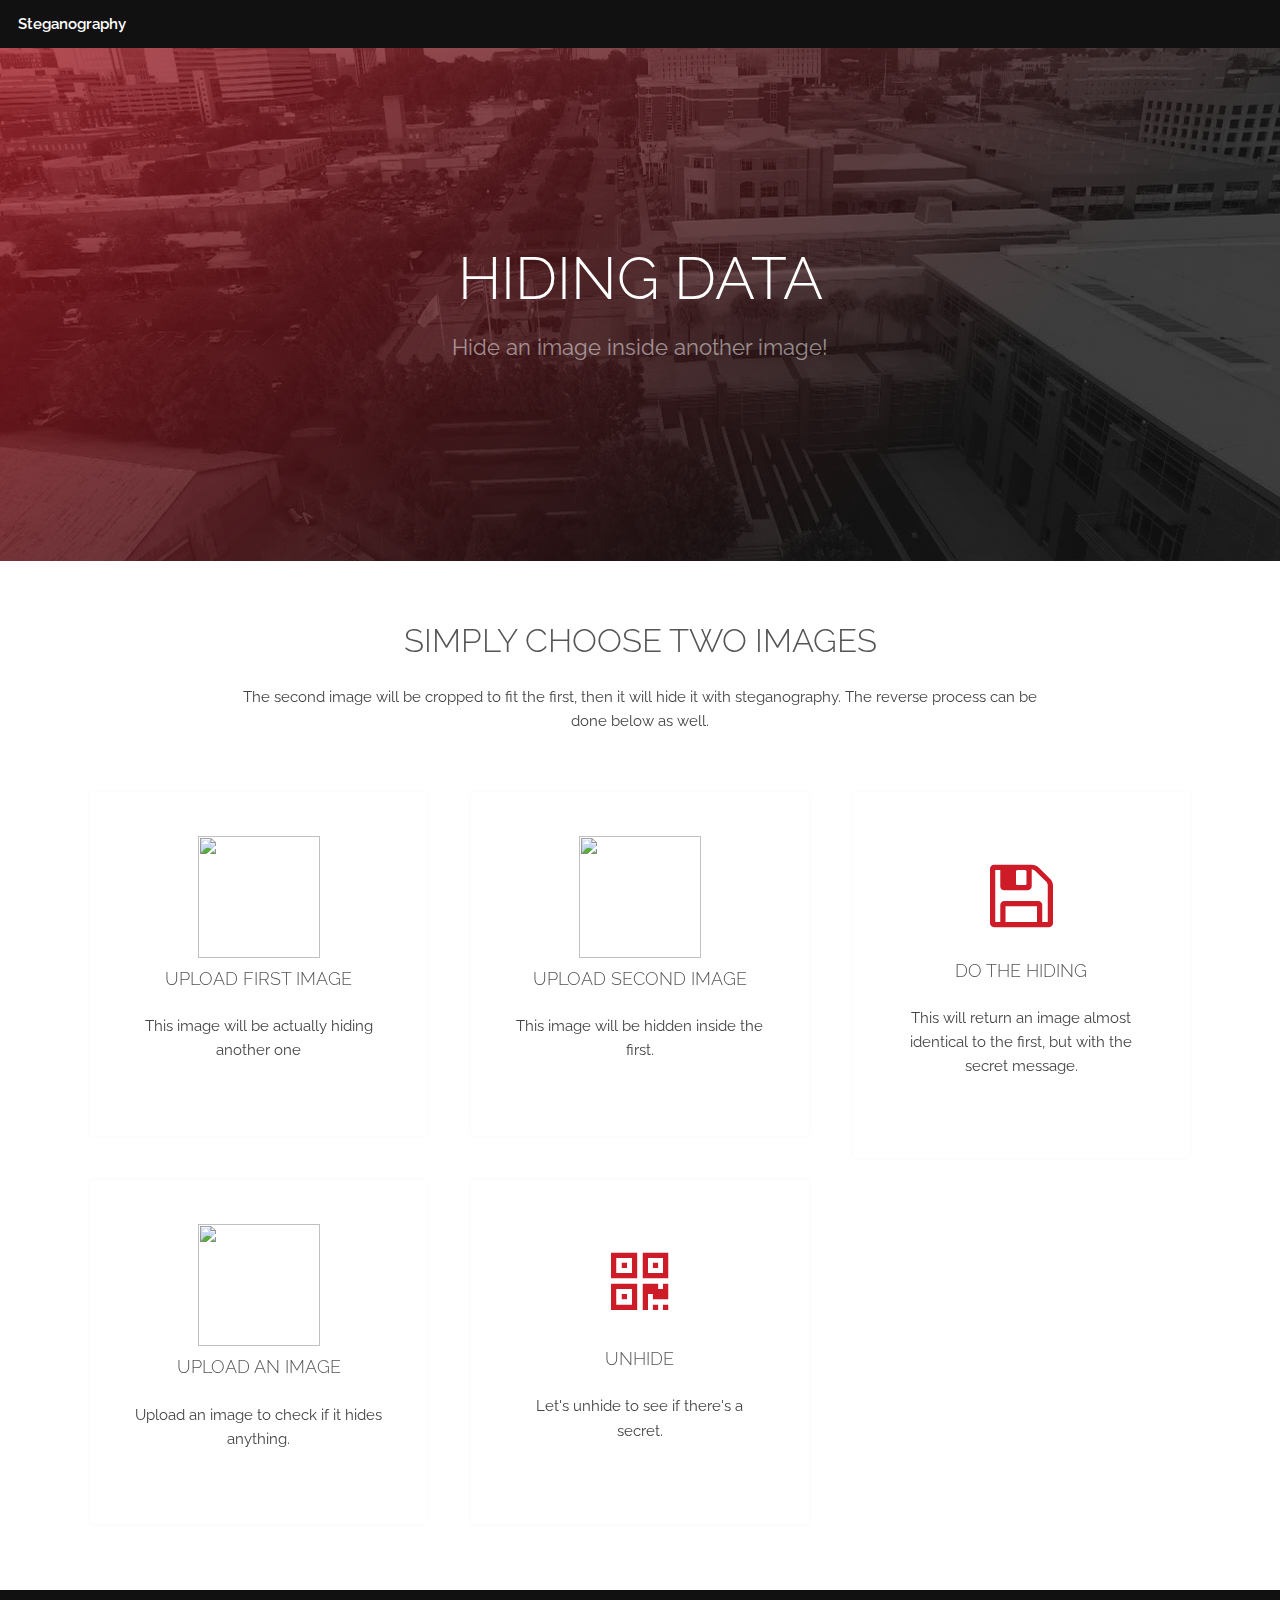
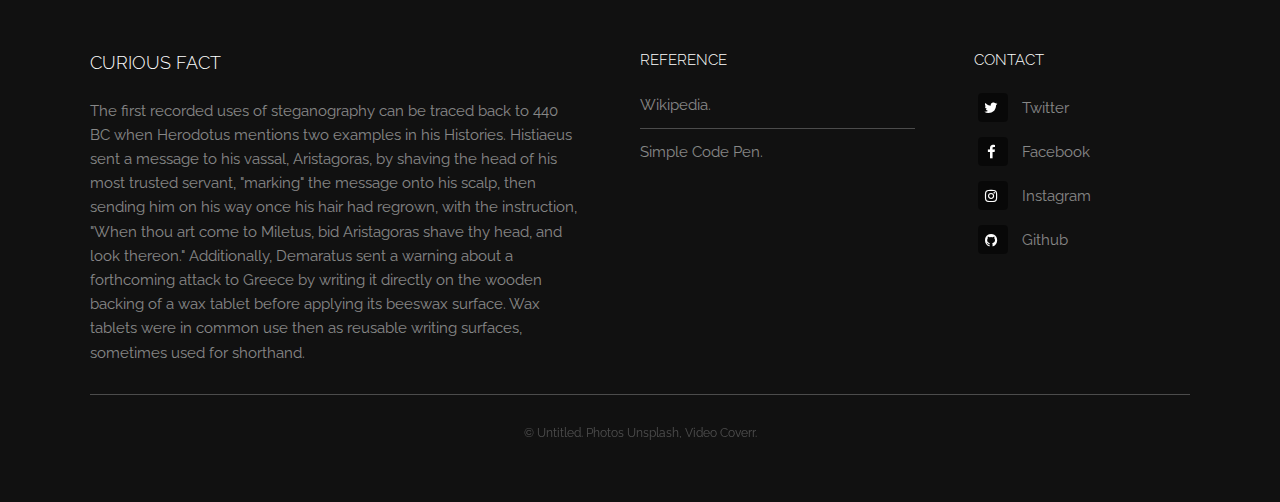
==== site_files/index.html @ bf52ce39 "refactored" ====
<!DOCTYPE HTML>
<!--
	Industrious by TEMPLATED
	templated.co @templatedco
	Released for free under the Creative Commons Attribution 3.0 license (templated.co/license)
-->
<html>
	<head>
		<!-- Global site tag (gtag.js) - Google Analytics -->
		<script async src="https://www.googletagmanager.com/gtag/js?id=UA-125832398-2"></script>
		<script>
 			 window.dataLayer = window.dataLayer || [];
 		     function gtag(){dataLayer.push(arguments);}
  			 gtag('js', new Date());

  			 gtag('config', 'UA-125832398-2');
		</script>
		<script src="http://www.dukelearntoprogram.com/course1/common/js/image/SimpleImage.js">
		</script>
		<title>Steganography</title>
		<meta charset="utf-8" />
		<meta name="viewport" content="width=device-width, initial-scale=1, user-scalable=no" />
		<meta name="description" content="" />
		<meta name="keywords" content="" />
		<link rel="stylesheet" href="assets/css/main.css" />
	</head>
	<body class="is-preload">

		<!-- Header -->
			<header id="header">
				<a class="logo" href="index.html">Steganography</a>
				<nav>
				</nav>
			</header>

		<!-- Nav -->
			<nav id="menu">
				<ul class="links">
					<li><a href="index.html">Home</a></li>
					<li><a href="elements.html">Elements</a></li>
					<li><a href="generic.html">Generic</a></li>
				</ul>
			</nav>

		<!-- Banner -->
			<section id="banner">
				<div class="inner">
					<h1>Hiding Data</h1>
					<p>Hide an image inside another image!</p>
				</div>
				<video autoplay loop muted playsinline src="images/banner.mp4"></video>
			</section>

		<!-- Highlights -->
			<section class="wrapper">
				<div class="inner">
					<header class="special">
						<h2>Simply choose two images</h2>
						<p> The second image will be cropped to fit the first, then it will hide it with steganography.  The reverse process can be done below as well.</p>
					</header>
					<div class="highlights">
						<section>
							<div class="content">
								<header>
									<input type="file" id="file1"  name="image1" accept="image/*" capture style="display:none"/>
									<img src="images/up1.jpg" id="upfile1" height="122" width="122" style="cursor:pointer" />

									<h3>Upload first image</h3>

								</header>
								<p> This image will be actually hiding another one</p>
							</div>
						</section>
						<section>
							<div class="content">
								<header>
									<input type="file" id="file2"  name="image2" accept="image/*" capture style="display:none"/>
									<img src="images/up2.jpg" id="upfile2" height="122" width="122" style="cursor:pointer" />

									<h3>Upload second image</h3>
								</header>
								<p>This image will be hidden inside the first.</p>
							</div>
						</section>
						<section>
							<div class="content">
								<header>
									<a href="#" class="icon fa-floppy-o"><span class="label">Icon</span></a>
									<h3>Do the hiding</h3>
								</header>
								<p>This will return an image almost identical to the first, but with the secret message.</p>
							</div>
						</section>
						<section>
							<div class="content">
								<header>
									<input type="file" id="file3"  name="image3" accept="image/*" capture style="display:none"/>
									<img src="images/up3.jpg" id="upfile3" height="122" width="122" style="cursor:pointer" />

									<h3>Upload an image</h3>
								</header>
								<p>Upload an image to check if it hides anything.</p>
							</div>
						</section>
						<section>
							<div class="content">
								<header>
									<a href="#" class="icon fa-qrcode"><span class="label">Icon</span></a>
									<h3>Unhide</h3>
								</header>
								<p> Let's unhide to see if there's a secret.</p>
							</div>
						</section>
					</div>
				</div>
			</section>

		<!-- Footer -->
			<footer id="footer">
				<div class="inner">
					<div class="content">
						<section>
							<h3>Curious fact</h3>
							<p>The first recorded uses of steganography can be traced back to 440 BC when Herodotus mentions two examples in his Histories. Histiaeus sent a message to his vassal, Aristagoras, by shaving the head of his most trusted servant, "marking" the message onto his scalp, then sending him on his way once his hair had regrown, with the instruction, "When thou art come to Miletus, bid Aristagoras shave thy head, and look thereon." Additionally, Demaratus sent a warning about a forthcoming attack to Greece by writing it directly on the wooden backing of a wax tablet before applying its beeswax surface. Wax tablets were in common use then as reusable writing surfaces, sometimes used for shorthand.</p>
						</section>
						<section>
							<h4>Reference</h4>
							<ul class="alt">
								<li><a href="https://en.wikipedia.org/wiki/Steganography">Wikipedia.</a></li>
								<li><a href="https://codepen.io/caleboleary/pen/NNYoLW">Simple Code Pen.</a></li>
							</ul>
						</section>
						<section>
							<h4>Contact</h4>
							<ul class="plain">
								<li><a href="https://en.wikipedia.org/wiki/Steganography"><i class="icon fa-twitter">&nbsp;</i>Twitter</a></li>
								<li><a href="#"><i class="icon fa-facebook">&nbsp;</i>Facebook</a></li>
								<li><a href="#"><i class="icon fa-instagram">&nbsp;</i>Instagram</a></li>
								<li><a href="https://github.com/ATL64/Hide-data-with-steganography"><i class="icon fa-github">&nbsp;</i>Github</a></li>
							</ul>
						</section>
					</div>
					<div class="copyright">
						&copy; Untitled. Photos <a href="https://unsplash.co">Unsplash</a>, Video <a href="https://coverr.co">Coverr</a>.
					</div>
				</div>
			</footer>

		<!-- Scripts -->
			<script src="assets/js/jquery.min.js"></script>
			<script src="assets/js/browser.min.js"></script>
			<script src="assets/js/breakpoints.min.js"></script>
			<script src="assets/js/util.js"></script>
			<script src="assets/js/main.js"></script>

	</body>
</html>
---- site_files/assets/css/main.css ----
@import url(font-awesome.min.css);
@import url("https://fonts.googleapis.com/css?family=Raleway:200,300,400,500,600");
/*
	Industrious by TEMPLATED
	templated.co @templatedco
	Released for free under the Creative Commons Attribution 3.0 license (templated.co/license)
*/
/* Basic */
@-ms-viewport {
  width: device-width; }
body {
  -ms-overflow-style: scrollbar; }

@media screen and (max-width: 480px) {
  html, body {
    min-width: 320px; } }
html {
  box-sizing: border-box; }

*, *:before, *:after {
  box-sizing: inherit; }

body {
  background: #ffffff; }
  body.is-preload *, body.is-preload *:before, body.is-preload *:after {
    -moz-animation: none !important;
    -webkit-animation: none !important;
    -ms-animation: none !important;
    animation: none !important;
    -moz-transition: none !important;
    -webkit-transition: none !important;
    -ms-transition: none !important;
    transition: none !important; }

html, body, div, span, applet, object,
iframe, h1, h2, h3, h4, h5, h6, p, blockquote,
pre, a, abbr, acronym, address, big, cite,
code, del, dfn, em, img, ins, kbd, q, s, samp,
small, strike, strong, sub, sup, tt, var, b,
u, i, center, dl, dt, dd, ol, ul, li, fieldset,
form, label, legend, table, caption, tbody,
tfoot, thead, tr, th, td, article, aside,
canvas, details, embed, figure, figcaption,
footer, header, hgroup, menu, nav, output, ruby,
section, summary, time, mark, audio, video {
  margin: 0;
  padding: 0;
  border: 0;
  font-size: 100%;
  font: inherit;
  vertical-align: baseline; }

article, aside, details, figcaption, figure,
footer, header, hgroup, menu, nav, section {
  display: block; }

body {
  line-height: 1; }

ol, ul {
  list-style: none; }

blockquote, q {
  quotes: none; }
  blockquote:before, blockquote:after, q:before, q:after {
    content: '';
    content: none; }

table {
  border-collapse: collapse;
  border-spacing: 0; }

body {
  -webkit-text-size-adjust: none; }

mark {
  background-color: transparent;
  color: inherit; }

input::-moz-focus-inner {
  border: 0;
  padding: 0; }

input, select, textarea {
  -moz-appearance: none;
  -webkit-appearance: none;
  -ms-appearance: none;
  appearance: none; }

/* Typography */
html {
  font-size: 13pt; }
  @media screen and (max-width: 1680px) {
    html {
      font-size: 11pt; } }
  @media screen and (max-width: 980px) {
    html {
      font-size: 12pt; } }
  @media screen and (max-width: 480px) {
    html {
      font-size: 11pt; } }

body {
  background-color: #ffffff;
  color: #444444; }

body, input, select, textarea {
  font-family: "Raleway", Arial, Helvetica, sans-serif;
  font-weight: 400;
  font-size: 1rem;
  line-height: 1.65; }

a {
  -moz-transition: color 0.2s ease-in-out;
  -webkit-transition: color 0.2s ease-in-out;
  -ms-transition: color 0.2s ease-in-out;
  transition: color 0.2s ease-in-out;
  text-decoration: underline; }
  a:hover {
    text-decoration: none; }

strong, b {
  font-weight: 600; }

em, i {
  font-style: italic; }

p {
  margin: 0 0 2rem 0; }

header.special {
  text-align: center;
  margin-bottom: 4rem; }
  header.special p {
    max-width: 75%;
    margin-left: auto;
    margin-right: auto; }

h1, h2, h3, h4, h5, h6 {
  font-weight: 300;
  line-height: 1.5;
  text-transform: uppercase;
  margin: 0 0 1.5rem 0; }
  h1 a, h2 a, h3 a, h4 a, h5 a, h6 a {
    color: inherit;
    text-decoration: none; }

h1 {
  font-size: 3rem;
  line-height: 1.2; }

h2 {
  font-size: 2.25rem;
  line-height: 1.3; }

h3 {
  font-size: 1.25rem; }

h4 {
  font-size: 1rem; }

h5 {
  font-size: 0.9rem; }

h6 {
  font-size: 0.7rem; }

@media screen and (max-width: 736px) {
  h1 {
    font-size: 2.75rem;
    line-height: 1.3; }

  h2 {
    font-size: 1.75rem;
    line-height: 1.5; }

  h3 {
    font-size: 1.25rem; } }
sub {
  font-size: 0.8rem;
  position: relative;
  top: 0.5rem; }

sup {
  font-size: 0.8rem;
  position: relative;
  top: -0.5rem; }

blockquote {
  border-left: solid 0.5rem;
  font-style: italic;
  margin: 0 0 2rem 0;
  padding: 1rem 0 1rem 2rem; }

code {
  border-radius: 4px;
  border: solid 1px;
  font-family: "Courier New", monospace;
  font-size: 0.9rem;
  margin: 0 0.25rem;
  padding: 0.25rem 0.65rem; }

pre {
  -webkit-overflow-scrolling: touch;
  font-family: "Courier New", monospace;
  font-size: 0.9rem;
  margin: 0 0 2rem 0; }
  pre code {
    display: block;
    line-height: 1.75;
    padding: 1rem 1.5rem;
    overflow-x: auto; }

hr {
  border: 0;
  border-bottom: solid 1px;
  margin: 2rem 0; }
  hr.major {
    margin: 4rem 0; }

input, select, textarea {
  color: #555555; }

a {
  color: #ce1b28; }

strong, b {
  color: #555555; }

h1, h2, h3, h4, h5, h6 {
  color: #555555; }

blockquote {
  border-left-color: rgba(0, 0, 0, 0.25); }

code {
  background: rgba(0, 0, 0, 0.075);
  border-color: rgba(0, 0, 0, 0.25); }

hr {
  border-bottom-color: rgba(0, 0, 0, 0.25); }

/* Inner */
.inner {
  margin: 0 auto;
  width: 75rem;
  max-width: calc(100% - 6rem); }
  @media screen and (max-width: 480px) {
    .inner {
      max-width: calc(100% - 3rem); } }

/* Button */
input[type="submit"],
input[type="reset"],
input[type="button"],
button,
.button {
  -moz-appearance: none;
  -webkit-appearance: none;
  -ms-appearance: none;
  appearance: none;
  -moz-transition: background-color 0.2s ease-in-out, box-shadow 0.2s ease-in-out, color 0.2s ease-in-out;
  -webkit-transition: background-color 0.2s ease-in-out, box-shadow 0.2s ease-in-out, color 0.2s ease-in-out;
  -ms-transition: background-color 0.2s ease-in-out, box-shadow 0.2s ease-in-out, color 0.2s ease-in-out;
  transition: background-color 0.2s ease-in-out, box-shadow 0.2s ease-in-out, color 0.2s ease-in-out;
  border: 0;
  border-radius: 4px;
  cursor: pointer;
  display: inline-block;
  font-weight: 600;
  height: 3.25rem;
  line-height: 3.25rem;
  padding: 0 1.75rem;
  text-align: center;
  text-decoration: none;
  white-space: nowrap; }
  input[type="submit"].small,
  input[type="reset"].small,
  input[type="button"].small,
  button.small,
  .button.small {
    font-size: 0.8rem;
    height: 2.4375rem;
    line-height: 2.4375rem;
    padding: 0 1.25rem; }
  input[type="submit"].large,
  input[type="reset"].large,
  input[type="button"].large,
  button.large,
  .button.large {
    font-size: 1.35rem;
    height: 4.0625rem;
    line-height: 4.0625rem;
    padding: 0 2rem; }
  input[type="submit"].wide,
  input[type="reset"].wide,
  input[type="button"].wide,
  button.wide,
  .button.wide {
    min-width: 13rem; }
  input[type="submit"].icon:before,
  input[type="reset"].icon:before,
  input[type="button"].icon:before,
  button.icon:before,
  .button.icon:before {
    margin-right: 0.5rem; }
  input[type="submit"].fit,
  input[type="reset"].fit,
  input[type="button"].fit,
  button.fit,
  .button.fit {
    width: 100%; }
  input[type="submit"].disabled, input[type="submit"]:disabled,
  input[type="reset"].disabled,
  input[type="reset"]:disabled,
  input[type="button"].disabled,
  input[type="button"]:disabled,
  button.disabled,
  button:disabled,
  .button.disabled,
  .button:disabled {
    pointer-events: none;
    opacity: 0.25; }

input[type="submit"],
input[type="reset"],
input[type="button"],
button,
.button {
  background-color: transparent;
  box-shadow: inset 0 0 0 1px #555555;
  color: #555555 !important; }
  input[type="submit"]:hover,
  input[type="reset"]:hover,
  input[type="button"]:hover,
  button:hover,
  .button:hover {
    box-shadow: inset 0 0 0 1px #ce1b28;
    color: #ce1b28 !important; }
    input[type="submit"]:hover:active,
    input[type="reset"]:hover:active,
    input[type="button"]:hover:active,
    button:hover:active,
    .button:hover:active {
      background-color: rgba(206, 27, 40, 0.25); }
  input[type="submit"].primary,
  input[type="reset"].primary,
  input[type="button"].primary,
  button.primary,
  .button.primary {
    box-shadow: none;
    background-color: #ce1b28;
    color: #ffffff !important; }
    input[type="submit"].primary:hover,
    input[type="reset"].primary:hover,
    input[type="button"].primary:hover,
    button.primary:hover,
    .button.primary:hover {
      background-color: #e2212f;
      box-shadow: none; }
      input[type="submit"].primary:hover:active,
      input[type="reset"].primary:hover:active,
      input[type="button"].primary:hover:active,
      button.primary:hover:active,
      .button.primary:hover:active {
        background-color: #b71824; }

/* Form */
form {
  margin: 0 0 2rem 0; }

input[type="text"],
input[type="password"],
input[type="email"],
input[type="tel"],
input[type="search"],
input[type="url"],
select,
textarea {
  -moz-appearance: none;
  -webkit-appearance: none;
  -ms-appearance: none;
  appearance: none;
  border-radius: 4px;
  border: none;
  border: solid 1px;
  color: inherit;
  display: block;
  outline: 0;
  padding: 0 1rem;
  text-decoration: none;
  width: 100%; }
  input[type="text"]:invalid,
  input[type="password"]:invalid,
  input[type="email"]:invalid,
  input[type="tel"]:invalid,
  input[type="search"]:invalid,
  input[type="url"]:invalid,
  select:invalid,
  textarea:invalid {
    box-shadow: none; }

label {
  display: block;
  font-size: 1rem;
  font-weight: 600;
  margin: 0 0 1rem 0; }

input[type="text"],
input[type="password"],
input[type="email"],
input[type="tel"],
input[type="search"],
input[type="url"] {
  height: 3.25rem; }

select {
  background-size: 1.25rem;
  background-repeat: no-repeat;
  background-position: calc(100% - 1rem) center;
  height: 3.25rem;
  padding-right: 3.25rem;
  text-overflow: ellipsis; }
  select:focus::-ms-value {
    background-color: transparent; }
  select::-ms-expand {
    display: none; }

textarea {
  padding: 0.75rem 1rem; }

input[type="checkbox"],
input[type="radio"] {
  -moz-appearance: none;
  -webkit-appearance: none;
  -ms-appearance: none;
  appearance: none;
  display: block;
  float: left;
  margin-right: -2rem;
  opacity: 0;
  width: 1rem;
  z-index: -1; }
  input[type="checkbox"] + label,
  input[type="radio"] + label {
    text-decoration: none;
    cursor: pointer;
    display: inline-block;
    font-size: 1rem;
    font-weight: 400;
    padding-left: 2.825rem;
    padding-right: 0.875rem;
    position: relative; }
    input[type="checkbox"] + label:before,
    input[type="radio"] + label:before {
      -moz-osx-font-smoothing: grayscale;
      -webkit-font-smoothing: antialiased;
      font-family: FontAwesome;
      font-style: normal;
      font-weight: normal;
      text-transform: none !important; }
    input[type="checkbox"] + label:before,
    input[type="radio"] + label:before {
      border-radius: 4px;
      border: solid 1px;
      content: '';
      display: inline-block;
      height: 1.95rem;
      left: 0;
      line-height: 1.86875rem;
      position: absolute;
      text-align: center;
      top: -0.1625rem;
      width: 1.95rem; }
  input[type="checkbox"]:checked + label:before,
  input[type="radio"]:checked + label:before {
    content: '\f00c'; }

input[type="checkbox"] + label:before {
  border-radius: 4px; }

input[type="radio"] + label:before {
  border-radius: 100%; }

::-webkit-input-placeholder {
  opacity: 1.0; }

:-moz-placeholder {
  opacity: 1.0; }

::-moz-placeholder {
  opacity: 1.0; }

:-ms-input-placeholder {
  opacity: 1.0; }

label {
  color: #555555; }

input[type="text"],
input[type="password"],
input[type="email"],
input[type="tel"],
input[type="search"],
input[type="url"],
select,
textarea {
  background-color: rgba(0, 0, 0, 0.075);
  border-color: rgba(0, 0, 0, 0.25); }
  input[type="text"]:focus,
  input[type="password"]:focus,
  input[type="email"]:focus,
  input[type="tel"]:focus,
  input[type="search"]:focus,
  input[type="url"]:focus,
  select:focus,
  textarea:focus {
    border-color: #ce1b28;
    box-shadow: 0 0 0 1px #ce1b28; }

select {
  background-image: url("data:image/svg+xml;charset=utf8,%3Csvg xmlns='http://www.w3.org/2000/svg' width='40' height='40' preserveAspectRatio='none' viewBox='0 0 40 40'%3E%3Cpath d='M9.4,12.3l10.4,10.4l10.4-10.4c0.2-0.2,0.5-0.4,0.9-0.4c0.3,0,0.6,0.1,0.9,0.4l3.3,3.3c0.2,0.2,0.4,0.5,0.4,0.9 c0,0.4-0.1,0.6-0.4,0.9L20.7,31.9c-0.2,0.2-0.5,0.4-0.9,0.4c-0.3,0-0.6-0.1-0.9-0.4L4.3,17.3c-0.2-0.2-0.4-0.5-0.4-0.9 c0-0.4,0.1-0.6,0.4-0.9l3.3-3.3c0.2-0.2,0.5-0.4,0.9-0.4S9.1,12.1,9.4,12.3z' fill='rgba(0, 0, 0, 0.25)' /%3E%3C/svg%3E"); }
  select option {
    color: #444444;
    background-color: #ffffff; }

input[type="checkbox"] + label,
input[type="radio"] + label {
  color: #444444; }
  input[type="checkbox"] + label:before,
  input[type="radio"] + label:before {
    background: rgba(0, 0, 0, 0.075);
    border-color: rgba(0, 0, 0, 0.25); }
input[type="checkbox"]:checked + label:before,
input[type="radio"]:checked + label:before {
  background-color: #ce1b28;
  border-color: #ce1b28;
  color: #ffffff; }
input[type="checkbox"]:focus + label:before,
input[type="radio"]:focus + label:before {
  border-color: #ce1b28;
  box-shadow: 0 0 0 1px #ce1b28; }

::-webkit-input-placeholder {
  color: #bbbbbb !important; }

:-moz-placeholder {
  color: #bbbbbb !important; }

::-moz-placeholder {
  color: #bbbbbb !important; }

:-ms-input-placeholder {
  color: #bbbbbb !important; }

/* List */
ol {
  list-style: decimal;
  margin: 0 0 2rem 0;
  padding-left: 1.25rem; }
  ol li {
    padding-left: 0.25rem; }

ul {
  list-style: disc;
  margin: 0 0 2rem 0;
  padding-left: 1rem; }
  ul li {
    padding-left: 0.325rem; }
  ul.plain {
    list-style: none;
    padding-left: 0; }
    ul.plain li {
      margin-bottom: 1rem; }
      ul.plain li .icon {
        border-radius: 4px;
        color: #ffffff;
        display: inline-block;
        margin-right: 1rem;
        text-align: center;
        width: 2rem;
        height: 2rem;
        line-height: 2rem;
        background: rgba(0, 0, 0, 0.5); }
  ul.alt {
    list-style: none;
    padding-left: 0; }
    ul.alt li {
      border-top: solid 1px;
      padding: 0.75rem 0; }
      ul.alt li:first-child {
        border-top: 0;
        padding-top: 0; }
      ul.alt li:last-child {
        padding-bottom: 0; }

dl {
  margin: 0 0 2rem 0; }
  dl dt {
    display: block;
    font-weight: 600;
    margin: 0 0 1rem 0; }
  dl dd {
    margin-left: 1.5rem; }

ul.alt li {
  border-top-color: rgba(0, 0, 0, 0.25); }

/* Table */
.table-wrapper {
  -webkit-overflow-scrolling: touch;
  overflow-x: auto; }

table {
  margin: 0 0 2rem 0;
  width: 100%; }
  table tbody tr {
    border: solid 1px;
    border-left: 0;
    border-right: 0; }
  table td {
    padding: 0.75rem 0.75rem; }
  table th {
    font-size: 0.9rem;
    font-weight: 600;
    padding: 0 0.75rem 0.75rem 0.75rem;
    text-align: left; }
  table thead {
    border-bottom: solid 2px; }
  table tfoot {
    border-top: solid 2px; }
  table.alt {
    border-collapse: separate; }
    table.alt tbody tr td {
      border: solid 1px;
      border-left-width: 0;
      border-top-width: 0; }
      table.alt tbody tr td:first-child {
        border-left-width: 1px; }
    table.alt tbody tr:first-child td {
      border-top-width: 1px; }
    table.alt thead {
      border-bottom: 0; }
    table.alt tfoot {
      border-top: 0; }

table tbody tr {
  border-color: rgba(0, 0, 0, 0.25); }
  table tbody tr:nth-child(2n + 1) {
    background-color: rgba(0, 0, 0, 0.075); }
table th {
  color: #555555; }
table thead {
  border-bottom-color: rgba(0, 0, 0, 0.25); }
table tfoot {
  border-top-color: rgba(0, 0, 0, 0.25); }
table.alt tbody tr td {
  border-color: rgba(0, 0, 0, 0.25); }

/* Highlights */
.highlights {
  width: 100%;
  margin: 2.5rem 0;
  display: -moz-flex;
  display: -webkit-flex;
  display: -ms-flex;
  display: flex;
  -moz-flex-wrap: wrap;
  -webkit-flex-wrap: wrap;
  -ms-flex-wrap: wrap;
  flex-wrap: wrap;
  -moz-align-items: -moz-stretch;
  -webkit-align-items: -webkit-stretch;
  -ms-align-items: -ms-stretch;
  align-items: stretch; }
  .highlights > * {
    -moz-flex-shrink: 1;
    -webkit-flex-shrink: 1;
    -ms-flex-shrink: 1;
    flex-shrink: 1;
    -moz-flex-grow: 0;
    -webkit-flex-grow: 0;
    -ms-flex-grow: 0;
    flex-grow: 0; }
  .highlights > * {
    width: 33.3333333333%; }
  .highlights > * {
    padding: 1.5rem;
    width: calc(33.3333333333% + 1rem); }
  .highlights > :nth-child(-n + 3) {
    padding-top: 0; }
  .highlights > :nth-last-child(-n + 3) {
    padding-bottom: 0; }
  .highlights > :nth-child(3n + 1) {
    padding-left: 0; }
  .highlights > :nth-child(3n) {
    padding-right: 0; }
  .highlights > :nth-child(3n + 1),
  .highlights > :nth-child(3n) {
    width: calc(33.3333333333% + -0.5rem); }
  .highlights .content {
    border-radius: 4px;
    height: 100%;
    padding: 3rem;
    text-align: center; }
    .highlights .content .icon {
      font-size: 5rem; }
  .highlights > div > :last-child {
    margin-bottom: 0; }
  @media screen and (max-width: 980px) {
    .highlights > * {
      width: 50%; }
    .highlights > * {
      padding: 1rem;
      width: calc(33.3333333333% + 0.6666666667rem); }
    .highlights > :nth-child(-n + 3) {
      padding-top: 1rem; }
    .highlights > :nth-last-child(-n + 3) {
      padding-bottom: 1rem; }
    .highlights > :nth-child(3n + 1) {
      padding-left: 1rem; }
    .highlights > :nth-child(3n) {
      padding-right: 1rem; }
    .highlights > :nth-child(3n + 1),
    .highlights > :nth-child(3n) {
      padding: 1rem;
      width: calc(50% + 1rem); }
    .highlights > * {
      padding: 1rem;
      width: calc(50% + 1rem); }
    .highlights > :nth-child(-n + 2) {
      padding-top: 0; }
    .highlights > :nth-last-child(-n + 2) {
      padding-bottom: 0; }
    .highlights > :nth-child(2n + 1) {
      padding-left: 0; }
    .highlights > :nth-child(2n) {
      padding-right: 0; }
    .highlights > :nth-child(2n + 1),
    .highlights > :nth-child(2n) {
      width: calc(50% + 0rem); }
    .highlights .content {
      padding: 2rem; } }
  @media screen and (max-width: 736px) {
    .highlights > * {
      width: 100%; }
    .highlights > * {
      padding: 1rem;
      width: calc(33.3333333333% + 0.6666666667rem); }
    .highlights > :nth-child(-n + 3) {
      padding-top: 1rem; }
    .highlights > :nth-last-child(-n + 3) {
      padding-bottom: 1rem; }
    .highlights > :nth-child(3n + 1) {
      padding-left: 1rem; }
    .highlights > :nth-child(3n) {
      padding-right: 1rem; }
    .highlights > :nth-child(3n + 1),
    .highlights > :nth-child(3n) {
      padding: 1rem;
      width: calc(100% + 2rem); }
    .highlights > * {
      padding: 1rem;
      width: calc(50% + 1rem); }
    .highlights > :nth-child(-n + 2) {
      padding-top: 1rem; }
    .highlights > :nth-last-child(-n + 2) {
      padding-bottom: 1rem; }
    .highlights > :nth-child(2n + 1) {
      padding-left: 1rem; }
    .highlights > :nth-child(2n) {
      padding-right: 1rem; }
    .highlights > :nth-child(2n + 1),
    .highlights > :nth-child(2n) {
      padding: 1rem;
      width: calc(100% + 2rem); }
    .highlights > * {
      padding: 1rem;
      width: calc(100% + 2rem); }
    .highlights > :nth-child(-n + 1) {
      padding-top: 0; }
    .highlights > :nth-last-child(-n + 1) {
      padding-bottom: 0; }
    .highlights > :nth-child(1n + 1) {
      padding-left: 0; }
    .highlights > :nth-child(1n) {
      padding-right: 0; }
    .highlights > :nth-child(1n + 1),
    .highlights > :nth-child(1n) {
      width: calc(100% + 1rem); } }

.highlights .content {
  background: #ffffff;
  box-shadow: 0px 0px 4px 1px rgba(0, 0, 0, 0.025); }

/* Testimonials */
.testimonials {
  margin: 2.5rem 0;
  width: 100%;
  display: -moz-flex;
  display: -webkit-flex;
  display: -ms-flex;
  display: flex;
  -moz-flex-wrap: wrap;
  -webkit-flex-wrap: wrap;
  -ms-flex-wrap: wrap;
  flex-wrap: wrap;
  -moz-align-items: -moz-stretch;
  -webkit-align-items: -webkit-stretch;
  -ms-align-items: -ms-stretch;
  align-items: stretch; }
  .testimonials > * {
    -moz-flex-shrink: 1;
    -webkit-flex-shrink: 1;
    -ms-flex-shrink: 1;
    flex-shrink: 1;
    -moz-flex-grow: 0;
    -webkit-flex-grow: 0;
    -ms-flex-grow: 0;
    flex-grow: 0; }
  .testimonials > * {
    width: 33.3333333333%; }
  .testimonials > * {
    padding: 1.5rem;
    width: calc(33.3333333333% + 1rem); }
  .testimonials > :nth-child(-n + 3) {
    padding-top: 0; }
  .testimonials > :nth-last-child(-n + 3) {
    padding-bottom: 0; }
  .testimonials > :nth-child(3n + 1) {
    padding-left: 0; }
  .testimonials > :nth-child(3n) {
    padding-right: 0; }
  .testimonials > :nth-child(3n + 1),
  .testimonials > :nth-child(3n) {
    width: calc(33.3333333333% + -0.5rem); }
  .testimonials .content {
    border-radius: 4px;
    height: 100%;
    padding: 3rem; }
    .testimonials .content .author {
      display: -moz-flex;
      display: -webkit-flex;
      display: -ms-flex;
      display: flex;
      -moz-align-items: center;
      -webkit-align-items: center;
      -ms-align-items: center;
      align-items: center; }
      .testimonials .content .author blockquote {
        margin: 0; }
      .testimonials .content .author .image {
        margin-right: 2rem;
        width: 20%; }
        .testimonials .content .author .image img {
          border-radius: 100%;
          max-width: 100%; }
    .testimonials .content .credit {
      font-size: 0.75rem; }
    .testimonials .content p:last-child {
      margin: 0; }
  .testimonials > div > :last-child {
    margin-bottom: 0; }
  @media screen and (max-width: 980px) {
    .testimonials > * {
      width: 50%; }
    .testimonials > * {
      padding: 1rem;
      width: calc(33.3333333333% + 0.6666666667rem); }
    .testimonials > :nth-child(-n + 3) {
      padding-top: 1rem; }
    .testimonials > :nth-last-child(-n + 3) {
      padding-bottom: 1rem; }
    .testimonials > :nth-child(3n + 1) {
      padding-left: 1rem; }
    .testimonials > :nth-child(3n) {
      padding-right: 1rem; }
    .testimonials > :nth-child(3n + 1),
    .testimonials > :nth-child(3n) {
      padding: 1rem;
      width: calc(50% + 1rem); }
    .testimonials > * {
      padding: 1rem;
      width: calc(50% + 1rem); }
    .testimonials > :nth-child(-n + 2) {
      padding-top: 0; }
    .testimonials > :nth-last-child(-n + 2) {
      padding-bottom: 0; }
    .testimonials > :nth-child(2n + 1) {
      padding-left: 0; }
    .testimonials > :nth-child(2n) {
      padding-right: 0; }
    .testimonials > :nth-child(2n + 1),
    .testimonials > :nth-child(2n) {
      width: calc(50% + 0rem); }
    .testimonials .content {
      padding: 2rem; } }
  @media screen and (max-width: 736px) {
    .testimonials > * {
      width: 100%; }
    .testimonials > * {
      padding: 1rem;
      width: calc(33.3333333333% + 0.6666666667rem); }
    .testimonials > :nth-child(-n + 3) {
      padding-top: 1rem; }
    .testimonials > :nth-last-child(-n + 3) {
      padding-bottom: 1rem; }
    .testimonials > :nth-child(3n + 1) {
      padding-left: 1rem; }
    .testimonials > :nth-child(3n) {
      padding-right: 1rem; }
    .testimonials > :nth-child(3n + 1),
    .testimonials > :nth-child(3n) {
      padding: 1rem;
      width: calc(100% + 2rem); }
    .testimonials > * {
      padding: 1rem;
      width: calc(50% + 1rem); }
    .testimonials > :nth-child(-n + 2) {
      padding-top: 1rem; }
    .testimonials > :nth-last-child(-n + 2) {
      padding-bottom: 1rem; }
    .testimonials > :nth-child(2n + 1) {
      padding-left: 1rem; }
    .testimonials > :nth-child(2n) {
      padding-right: 1rem; }
    .testimonials > :nth-child(2n + 1),
    .testimonials > :nth-child(2n) {
      padding: 1rem;
      width: calc(100% + 2rem); }
    .testimonials > * {
      padding: 1rem;
      width: calc(100% + 2rem); }
    .testimonials > :nth-child(-n + 1) {
      padding-top: 0; }
    .testimonials > :nth-last-child(-n + 1) {
      padding-bottom: 0; }
    .testimonials > :nth-child(1n + 1) {
      padding-left: 0; }
    .testimonials > :nth-child(1n) {
      padding-right: 0; }
    .testimonials > :nth-child(1n + 1),
    .testimonials > :nth-child(1n) {
      width: calc(100% + 1rem); } }

.testimonials .content {
  background: #ffffff;
  box-shadow: 0px 0px 4px 1px rgba(0, 0, 0, 0.025); }
  .testimonials .content .credit strong {
    color: #ce1b28; }

/* Actions */
ul.actions {
  display: -moz-flex;
  display: -webkit-flex;
  display: -ms-flex;
  display: flex;
  cursor: default;
  list-style: none;
  margin-left: -1rem;
  padding-left: 0; }
  ul.actions li {
    padding: 0 0 0 1rem;
    vertical-align: middle; }
  ul.actions.special {
    -moz-justify-content: center;
    -webkit-justify-content: center;
    -ms-justify-content: center;
    justify-content: center;
    width: calc(100% + 1rem); }
  ul.actions.stacked {
    -moz-flex-direction: column;
    -webkit-flex-direction: column;
    -ms-flex-direction: column;
    flex-direction: column;
    margin-left: 0; }
    ul.actions.stacked li {
      padding: 1.3rem 0 0 0; }
      ul.actions.stacked li:first-child {
        padding-top: 0; }
  ul.actions.fit {
    width: calc(100% + 1rem); }
    ul.actions.fit li {
      -moz-flex-grow: 1;
      -webkit-flex-grow: 1;
      -ms-flex-grow: 1;
      flex-grow: 1;
      -moz-flex-shrink: 1;
      -webkit-flex-shrink: 1;
      -ms-flex-shrink: 1;
      flex-shrink: 1;
      width: 100%; }
      ul.actions.fit li > * {
        width: 100%; }
    ul.actions.fit.stacked {
      width: 100%; }
  @media screen and (max-width: 480px) {
    ul.actions:not(.fixed) {
      -moz-flex-direction: column;
      -webkit-flex-direction: column;
      -ms-flex-direction: column;
      flex-direction: column;
      margin-left: 0;
      width: 100% !important; }
      ul.actions:not(.fixed) li {
        -moz-flex-grow: 1;
        -webkit-flex-grow: 1;
        -ms-flex-grow: 1;
        flex-grow: 1;
        -moz-flex-shrink: 1;
        -webkit-flex-shrink: 1;
        -ms-flex-shrink: 1;
        flex-shrink: 1;
        padding: 1rem 0 0 0;
        text-align: center;
        width: 100%; }
        ul.actions:not(.fixed) li > * {
          width: 100%; }
        ul.actions:not(.fixed) li:first-child {
          padding-top: 0; }
        ul.actions:not(.fixed) li input[type="submit"],
        ul.actions:not(.fixed) li input[type="reset"],
        ul.actions:not(.fixed) li input[type="button"],
        ul.actions:not(.fixed) li button,
        ul.actions:not(.fixed) li .button {
          width: 100%; }
          ul.actions:not(.fixed) li input[type="submit"].icon:before,
          ul.actions:not(.fixed) li input[type="reset"].icon:before,
          ul.actions:not(.fixed) li input[type="button"].icon:before,
          ul.actions:not(.fixed) li button.icon:before,
          ul.actions:not(.fixed) li .button.icon:before {
            margin-left: -0.5rem; } }

/* Grid */
.row {
  display: flex;
  flex-wrap: wrap;
  box-sizing: border-box; }
  .row > * {
    box-sizing: border-box; }
  .row.gtr-uniform > * > :last-child {
    margin-bottom: 0; }

.row > .imp {
  order: -1; }
.row > .col-1 {
  width: 8.3333333333%; }
.row > .off-1 {
  margin-left: 8.3333333333%; }
.row > .col-2 {
  width: 16.6666666667%; }
.row > .off-2 {
  margin-left: 16.6666666667%; }
.row > .col-3 {
  width: 25%; }
.row > .off-3 {
  margin-left: 25%; }
.row > .col-4 {
  width: 33.3333333333%; }
.row > .off-4 {
  margin-left: 33.3333333333%; }
.row > .col-5 {
  width: 41.6666666667%; }
.row > .off-5 {
  margin-left: 41.6666666667%; }
.row > .col-6 {
  width: 50%; }
.row > .off-6 {
  margin-left: 50%; }
.row > .col-7 {
  width: 58.3333333333%; }
.row > .off-7 {
  margin-left: 58.3333333333%; }
.row > .col-8 {
  width: 66.6666666667%; }
.row > .off-8 {
  margin-left: 66.6666666667%; }
.row > .col-9 {
  width: 75%; }
.row > .off-9 {
  margin-left: 75%; }
.row > .col-10 {
  width: 83.3333333333%; }
.row > .off-10 {
  margin-left: 83.3333333333%; }
.row > .col-11 {
  width: 91.6666666667%; }
.row > .off-11 {
  margin-left: 91.6666666667%; }
.row > .col-12 {
  width: 100%; }
.row > .off-12 {
  margin-left: 100%; }
.row.gtr-0 {
  margin-top: 0;
  margin-left: 0rem; }
  .row.gtr-0 > * {
    padding: 0 0 0 0rem; }
  .row.gtr-0.gtr-uniform {
    margin-top: 0rem; }
    .row.gtr-0.gtr-uniform > * {
      padding-top: 0rem; }
.row.gtr-25 {
  margin-top: 0;
  margin-left: -0.75rem; }
  .row.gtr-25 > * {
    padding: 0 0 0 0.75rem; }
  .row.gtr-25.gtr-uniform {
    margin-top: -0.75rem; }
    .row.gtr-25.gtr-uniform > * {
      padding-top: 0.75rem; }
.row.gtr-50 {
  margin-top: 0;
  margin-left: -1.5rem; }
  .row.gtr-50 > * {
    padding: 0 0 0 1.5rem; }
  .row.gtr-50.gtr-uniform {
    margin-top: -1.5rem; }
    .row.gtr-50.gtr-uniform > * {
      padding-top: 1.5rem; }
.row {
  margin-top: 0;
  margin-left: -3rem; }
  .row > * {
    padding: 0 0 0 3rem; }
  .row.gtr-uniform {
    margin-top: -3rem; }
    .row.gtr-uniform > * {
      padding-top: 3rem; }
.row.gtr-150 {
  margin-top: 0;
  margin-left: -4.5rem; }
  .row.gtr-150 > * {
    padding: 0 0 0 4.5rem; }
  .row.gtr-150.gtr-uniform {
    margin-top: -4.5rem; }
    .row.gtr-150.gtr-uniform > * {
      padding-top: 4.5rem; }
.row.gtr-200 {
  margin-top: 0;
  margin-left: -6rem; }
  .row.gtr-200 > * {
    padding: 0 0 0 6rem; }
  .row.gtr-200.gtr-uniform {
    margin-top: -6rem; }
    .row.gtr-200.gtr-uniform > * {
      padding-top: 6rem; }

@media screen and (max-width: 1680px) {
  .row {
    display: flex;
    flex-wrap: wrap;
    box-sizing: border-box; }
    .row > * {
      box-sizing: border-box; }
    .row.gtr-uniform > * > :last-child {
      margin-bottom: 0; }

  .row > .imp-xlarge {
    order: -1; }
  .row > .col-1-xlarge {
    width: 8.3333333333%; }
  .row > .off-1-xlarge {
    margin-left: 8.3333333333%; }
  .row > .col-2-xlarge {
    width: 16.6666666667%; }
  .row > .off-2-xlarge {
    margin-left: 16.6666666667%; }
  .row > .col-3-xlarge {
    width: 25%; }
  .row > .off-3-xlarge {
    margin-left: 25%; }
  .row > .col-4-xlarge {
    width: 33.3333333333%; }
  .row > .off-4-xlarge {
    margin-left: 33.3333333333%; }
  .row > .col-5-xlarge {
    width: 41.6666666667%; }
  .row > .off-5-xlarge {
    margin-left: 41.6666666667%; }
  .row > .col-6-xlarge {
    width: 50%; }
  .row > .off-6-xlarge {
    margin-left: 50%; }
  .row > .col-7-xlarge {
    width: 58.3333333333%; }
  .row > .off-7-xlarge {
    margin-left: 58.3333333333%; }
  .row > .col-8-xlarge {
    width: 66.6666666667%; }
  .row > .off-8-xlarge {
    margin-left: 66.6666666667%; }
  .row > .col-9-xlarge {
    width: 75%; }
  .row > .off-9-xlarge {
    margin-left: 75%; }
  .row > .col-10-xlarge {
    width: 83.3333333333%; }
  .row > .off-10-xlarge {
    margin-left: 83.3333333333%; }
  .row > .col-11-xlarge {
    width: 91.6666666667%; }
  .row > .off-11-xlarge {
    margin-left: 91.6666666667%; }
  .row > .col-12-xlarge {
    width: 100%; }
  .row > .off-12-xlarge {
    margin-left: 100%; }
  .row.gtr-0 {
    margin-top: 0;
    margin-left: 0rem; }
    .row.gtr-0 > * {
      padding: 0 0 0 0rem; }
    .row.gtr-0.gtr-uniform {
      margin-top: 0rem; }
      .row.gtr-0.gtr-uniform > * {
        padding-top: 0rem; }
  .row.gtr-25 {
    margin-top: 0;
    margin-left: -0.75rem; }
    .row.gtr-25 > * {
      padding: 0 0 0 0.75rem; }
    .row.gtr-25.gtr-uniform {
      margin-top: -0.75rem; }
      .row.gtr-25.gtr-uniform > * {
        padding-top: 0.75rem; }
  .row.gtr-50 {
    margin-top: 0;
    margin-left: -1.5rem; }
    .row.gtr-50 > * {
      padding: 0 0 0 1.5rem; }
    .row.gtr-50.gtr-uniform {
      margin-top: -1.5rem; }
      .row.gtr-50.gtr-uniform > * {
        padding-top: 1.5rem; }
  .row {
    margin-top: 0;
    margin-left: -3rem; }
    .row > * {
      padding: 0 0 0 3rem; }
    .row.gtr-uniform {
      margin-top: -3rem; }
      .row.gtr-uniform > * {
        padding-top: 3rem; }
  .row.gtr-150 {
    margin-top: 0;
    margin-left: -4.5rem; }
    .row.gtr-150 > * {
      padding: 0 0 0 4.5rem; }
    .row.gtr-150.gtr-uniform {
      margin-top: -4.5rem; }
      .row.gtr-150.gtr-uniform > * {
        padding-top: 4.5rem; }
  .row.gtr-200 {
    margin-top: 0;
    margin-left: -6rem; }
    .row.gtr-200 > * {
      padding: 0 0 0 6rem; }
    .row.gtr-200.gtr-uniform {
      margin-top: -6rem; }
      .row.gtr-200.gtr-uniform > * {
        padding-top: 6rem; } }
@media screen and (max-width: 1280px) {
  .row {
    display: flex;
    flex-wrap: wrap;
    box-sizing: border-box; }
    .row > * {
      box-sizing: border-box; }
    .row.gtr-uniform > * > :last-child {
      margin-bottom: 0; }

  .row > .imp-large {
    order: -1; }
  .row > .col-1-large {
    width: 8.3333333333%; }
  .row > .off-1-large {
    margin-left: 8.3333333333%; }
  .row > .col-2-large {
    width: 16.6666666667%; }
  .row > .off-2-large {
    margin-left: 16.6666666667%; }
  .row > .col-3-large {
    width: 25%; }
  .row > .off-3-large {
    margin-left: 25%; }
  .row > .col-4-large {
    width: 33.3333333333%; }
  .row > .off-4-large {
    margin-left: 33.3333333333%; }
  .row > .col-5-large {
    width: 41.6666666667%; }
  .row > .off-5-large {
    margin-left: 41.6666666667%; }
  .row > .col-6-large {
    width: 50%; }
  .row > .off-6-large {
    margin-left: 50%; }
  .row > .col-7-large {
    width: 58.3333333333%; }
  .row > .off-7-large {
    margin-left: 58.3333333333%; }
  .row > .col-8-large {
    width: 66.6666666667%; }
  .row > .off-8-large {
    margin-left: 66.6666666667%; }
  .row > .col-9-large {
    width: 75%; }
  .row > .off-9-large {
    margin-left: 75%; }
  .row > .col-10-large {
    width: 83.3333333333%; }
  .row > .off-10-large {
    margin-left: 83.3333333333%; }
  .row > .col-11-large {
    width: 91.6666666667%; }
  .row > .off-11-large {
    margin-left: 91.6666666667%; }
  .row > .col-12-large {
    width: 100%; }
  .row > .off-12-large {
    margin-left: 100%; }
  .row.gtr-0 {
    margin-top: 0;
    margin-left: 0rem; }
    .row.gtr-0 > * {
      padding: 0 0 0 0rem; }
    .row.gtr-0.gtr-uniform {
      margin-top: 0rem; }
      .row.gtr-0.gtr-uniform > * {
        padding-top: 0rem; }
  .row.gtr-25 {
    margin-top: 0;
    margin-left: -0.375rem; }
    .row.gtr-25 > * {
      padding: 0 0 0 0.375rem; }
    .row.gtr-25.gtr-uniform {
      margin-top: -0.375rem; }
      .row.gtr-25.gtr-uniform > * {
        padding-top: 0.375rem; }
  .row.gtr-50 {
    margin-top: 0;
    margin-left: -0.75rem; }
    .row.gtr-50 > * {
      padding: 0 0 0 0.75rem; }
    .row.gtr-50.gtr-uniform {
      margin-top: -0.75rem; }
      .row.gtr-50.gtr-uniform > * {
        padding-top: 0.75rem; }
  .row {
    margin-top: 0;
    margin-left: -1.5rem; }
    .row > * {
      padding: 0 0 0 1.5rem; }
    .row.gtr-uniform {
      margin-top: -1.5rem; }
      .row.gtr-uniform > * {
        padding-top: 1.5rem; }
  .row.gtr-150 {
    margin-top: 0;
    margin-left: -2.25rem; }
    .row.gtr-150 > * {
      padding: 0 0 0 2.25rem; }
    .row.gtr-150.gtr-uniform {
      margin-top: -2.25rem; }
      .row.gtr-150.gtr-uniform > * {
        padding-top: 2.25rem; }
  .row.gtr-200 {
    margin-top: 0;
    margin-left: -3rem; }
    .row.gtr-200 > * {
      padding: 0 0 0 3rem; }
    .row.gtr-200.gtr-uniform {
      margin-top: -3rem; }
      .row.gtr-200.gtr-uniform > * {
        padding-top: 3rem; } }
@media screen and (max-width: 980px) {
  .row {
    display: flex;
    flex-wrap: wrap;
    box-sizing: border-box; }
    .row > * {
      box-sizing: border-box; }
    .row.gtr-uniform > * > :last-child {
      margin-bottom: 0; }

  .row > .imp-medium {
    order: -1; }
  .row > .col-1-medium {
    width: 8.3333333333%; }
  .row > .off-1-medium {
    margin-left: 8.3333333333%; }
  .row > .col-2-medium {
    width: 16.6666666667%; }
  .row > .off-2-medium {
    margin-left: 16.6666666667%; }
  .row > .col-3-medium {
    width: 25%; }
  .row > .off-3-medium {
    margin-left: 25%; }
  .row > .col-4-medium {
    width: 33.3333333333%; }
  .row > .off-4-medium {
    margin-left: 33.3333333333%; }
  .row > .col-5-medium {
    width: 41.6666666667%; }
  .row > .off-5-medium {
    margin-left: 41.6666666667%; }
  .row > .col-6-medium {
    width: 50%; }
  .row > .off-6-medium {
    margin-left: 50%; }
  .row > .col-7-medium {
    width: 58.3333333333%; }
  .row > .off-7-medium {
    margin-left: 58.3333333333%; }
  .row > .col-8-medium {
    width: 66.6666666667%; }
  .row > .off-8-medium {
    margin-left: 66.6666666667%; }
  .row > .col-9-medium {
    width: 75%; }
  .row > .off-9-medium {
    margin-left: 75%; }
  .row > .col-10-medium {
    width: 83.3333333333%; }
  .row > .off-10-medium {
    margin-left: 83.3333333333%; }
  .row > .col-11-medium {
    width: 91.6666666667%; }
  .row > .off-11-medium {
    margin-left: 91.6666666667%; }
  .row > .col-12-medium {
    width: 100%; }
  .row > .off-12-medium {
    margin-left: 100%; }
  .row.gtr-0 {
    margin-top: 0;
    margin-left: 0rem; }
    .row.gtr-0 > * {
      padding: 0 0 0 0rem; }
    .row.gtr-0.gtr-uniform {
      margin-top: 0rem; }
      .row.gtr-0.gtr-uniform > * {
        padding-top: 0rem; }
  .row.gtr-25 {
    margin-top: 0;
    margin-left: -0.375rem; }
    .row.gtr-25 > * {
      padding: 0 0 0 0.375rem; }
    .row.gtr-25.gtr-uniform {
      margin-top: -0.375rem; }
      .row.gtr-25.gtr-uniform > * {
        padding-top: 0.375rem; }
  .row.gtr-50 {
    margin-top: 0;
    margin-left: -0.75rem; }
    .row.gtr-50 > * {
      padding: 0 0 0 0.75rem; }
    .row.gtr-50.gtr-uniform {
      margin-top: -0.75rem; }
      .row.gtr-50.gtr-uniform > * {
        padding-top: 0.75rem; }
  .row {
    margin-top: 0;
    margin-left: -1.5rem; }
    .row > * {
      padding: 0 0 0 1.5rem; }
    .row.gtr-uniform {
      margin-top: -1.5rem; }
      .row.gtr-uniform > * {
        padding-top: 1.5rem; }
  .row.gtr-150 {
    margin-top: 0;
    margin-left: -2.25rem; }
    .row.gtr-150 > * {
      padding: 0 0 0 2.25rem; }
    .row.gtr-150.gtr-uniform {
      margin-top: -2.25rem; }
      .row.gtr-150.gtr-uniform > * {
        padding-top: 2.25rem; }
  .row.gtr-200 {
    margin-top: 0;
    margin-left: -3rem; }
    .row.gtr-200 > * {
      padding: 0 0 0 3rem; }
    .row.gtr-200.gtr-uniform {
      margin-top: -3rem; }
      .row.gtr-200.gtr-uniform > * {
        padding-top: 3rem; } }
@media screen and (max-width: 736px) {
  .row {
    display: flex;
    flex-wrap: wrap;
    box-sizing: border-box; }
    .row > * {
      box-sizing: border-box; }
    .row.gtr-uniform > * > :last-child {
      margin-bottom: 0; }

  .row > .imp-small {
    order: -1; }
  .row > .col-1-small {
    width: 8.3333333333%; }
  .row > .off-1-small {
    margin-left: 8.3333333333%; }
  .row > .col-2-small {
    width: 16.6666666667%; }
  .row > .off-2-small {
    margin-left: 16.6666666667%; }
  .row > .col-3-small {
    width: 25%; }
  .row > .off-3-small {
    margin-left: 25%; }
  .row > .col-4-small {
    width: 33.3333333333%; }
  .row > .off-4-small {
    margin-left: 33.3333333333%; }
  .row > .col-5-small {
    width: 41.6666666667%; }
  .row > .off-5-small {
    margin-left: 41.6666666667%; }
  .row > .col-6-small {
    width: 50%; }
  .row > .off-6-small {
    margin-left: 50%; }
  .row > .col-7-small {
    width: 58.3333333333%; }
  .row > .off-7-small {
    margin-left: 58.3333333333%; }
  .row > .col-8-small {
    width: 66.6666666667%; }
  .row > .off-8-small {
    margin-left: 66.6666666667%; }
  .row > .col-9-small {
    width: 75%; }
  .row > .off-9-small {
    margin-left: 75%; }
  .row > .col-10-small {
    width: 83.3333333333%; }
  .row > .off-10-small {
    margin-left: 83.3333333333%; }
  .row > .col-11-small {
    width: 91.6666666667%; }
  .row > .off-11-small {
    margin-left: 91.6666666667%; }
  .row > .col-12-small {
    width: 100%; }
  .row > .off-12-small {
    margin-left: 100%; }
  .row.gtr-0 {
    margin-top: 0;
    margin-left: 0rem; }
    .row.gtr-0 > * {
      padding: 0 0 0 0rem; }
    .row.gtr-0.gtr-uniform {
      margin-top: 0rem; }
      .row.gtr-0.gtr-uniform > * {
        padding-top: 0rem; }
  .row.gtr-25 {
    margin-top: 0;
    margin-left: -0.3125rem; }
    .row.gtr-25 > * {
      padding: 0 0 0 0.3125rem; }
    .row.gtr-25.gtr-uniform {
      margin-top: -0.3125rem; }
      .row.gtr-25.gtr-uniform > * {
        padding-top: 0.3125rem; }
  .row.gtr-50 {
    margin-top: 0;
    margin-left: -0.625rem; }
    .row.gtr-50 > * {
      padding: 0 0 0 0.625rem; }
    .row.gtr-50.gtr-uniform {
      margin-top: -0.625rem; }
      .row.gtr-50.gtr-uniform > * {
        padding-top: 0.625rem; }
  .row {
    margin-top: 0;
    margin-left: -1.25rem; }
    .row > * {
      padding: 0 0 0 1.25rem; }
    .row.gtr-uniform {
      margin-top: -1.25rem; }
      .row.gtr-uniform > * {
        padding-top: 1.25rem; }
  .row.gtr-150 {
    margin-top: 0;
    margin-left: -1.875rem; }
    .row.gtr-150 > * {
      padding: 0 0 0 1.875rem; }
    .row.gtr-150.gtr-uniform {
      margin-top: -1.875rem; }
      .row.gtr-150.gtr-uniform > * {
        padding-top: 1.875rem; }
  .row.gtr-200 {
    margin-top: 0;
    margin-left: -2.5rem; }
    .row.gtr-200 > * {
      padding: 0 0 0 2.5rem; }
    .row.gtr-200.gtr-uniform {
      margin-top: -2.5rem; }
      .row.gtr-200.gtr-uniform > * {
        padding-top: 2.5rem; } }
@media screen and (max-width: 480px) {
  .row {
    display: flex;
    flex-wrap: wrap;
    box-sizing: border-box; }
    .row > * {
      box-sizing: border-box; }
    .row.gtr-uniform > * > :last-child {
      margin-bottom: 0; }

  .row > .imp-xsmall {
    order: -1; }
  .row > .col-1-xsmall {
    width: 8.3333333333%; }
  .row > .off-1-xsmall {
    margin-left: 8.3333333333%; }
  .row > .col-2-xsmall {
    width: 16.6666666667%; }
  .row > .off-2-xsmall {
    margin-left: 16.6666666667%; }
  .row > .col-3-xsmall {
    width: 25%; }
  .row > .off-3-xsmall {
    margin-left: 25%; }
  .row > .col-4-xsmall {
    width: 33.3333333333%; }
  .row > .off-4-xsmall {
    margin-left: 33.3333333333%; }
  .row > .col-5-xsmall {
    width: 41.6666666667%; }
  .row > .off-5-xsmall {
    margin-left: 41.6666666667%; }
  .row > .col-6-xsmall {
    width: 50%; }
  .row > .off-6-xsmall {
    margin-left: 50%; }
  .row > .col-7-xsmall {
    width: 58.3333333333%; }
  .row > .off-7-xsmall {
    margin-left: 58.3333333333%; }
  .row > .col-8-xsmall {
    width: 66.6666666667%; }
  .row > .off-8-xsmall {
    margin-left: 66.6666666667%; }
  .row > .col-9-xsmall {
    width: 75%; }
  .row > .off-9-xsmall {
    margin-left: 75%; }
  .row > .col-10-xsmall {
    width: 83.3333333333%; }
  .row > .off-10-xsmall {
    margin-left: 83.3333333333%; }
  .row > .col-11-xsmall {
    width: 91.6666666667%; }
  .row > .off-11-xsmall {
    margin-left: 91.6666666667%; }
  .row > .col-12-xsmall {
    width: 100%; }
  .row > .off-12-xsmall {
    margin-left: 100%; }
  .row.gtr-0 {
    margin-top: 0;
    margin-left: 0rem; }
    .row.gtr-0 > * {
      padding: 0 0 0 0rem; }
    .row.gtr-0.gtr-uniform {
      margin-top: 0rem; }
      .row.gtr-0.gtr-uniform > * {
        padding-top: 0rem; }
  .row.gtr-25 {
    margin-top: 0;
    margin-left: -0.3125rem; }
    .row.gtr-25 > * {
      padding: 0 0 0 0.3125rem; }
    .row.gtr-25.gtr-uniform {
      margin-top: -0.3125rem; }
      .row.gtr-25.gtr-uniform > * {
        padding-top: 0.3125rem; }
  .row.gtr-50 {
    margin-top: 0;
    margin-left: -0.625rem; }
    .row.gtr-50 > * {
      padding: 0 0 0 0.625rem; }
    .row.gtr-50.gtr-uniform {
      margin-top: -0.625rem; }
      .row.gtr-50.gtr-uniform > * {
        padding-top: 0.625rem; }
  .row {
    margin-top: 0;
    margin-left: -1.25rem; }
    .row > * {
      padding: 0 0 0 1.25rem; }
    .row.gtr-uniform {
      margin-top: -1.25rem; }
      .row.gtr-uniform > * {
        padding-top: 1.25rem; }
  .row.gtr-150 {
    margin-top: 0;
    margin-left: -1.875rem; }
    .row.gtr-150 > * {
      padding: 0 0 0 1.875rem; }
    .row.gtr-150.gtr-uniform {
      margin-top: -1.875rem; }
      .row.gtr-150.gtr-uniform > * {
        padding-top: 1.875rem; }
  .row.gtr-200 {
    margin-top: 0;
    margin-left: -2.5rem; }
    .row.gtr-200 > * {
      padding: 0 0 0 2.5rem; }
    .row.gtr-200.gtr-uniform {
      margin-top: -2.5rem; }
      .row.gtr-200.gtr-uniform > * {
        padding-top: 2.5rem; } }
/* Icon */
.icon {
  text-decoration: none;
  border-bottom: none;
  position: relative; }
  .icon:before {
    -moz-osx-font-smoothing: grayscale;
    -webkit-font-smoothing: antialiased;
    font-family: FontAwesome;
    font-style: normal;
    font-weight: normal;
    text-transform: none !important; }
  .icon > .label {
    display: none; }

/* Icons */
ul.icons {
  cursor: default;
  list-style: none;
  padding-left: 0; }
  ul.icons li {
    display: inline-block;
    padding: 0 1rem 0 0; }
    ul.icons li:last-child {
      padding-right: 0; }
    ul.icons li .icon:before {
      font-size: 2rem; }

/* Image */
.image {
  border-radius: 4px;
  border: 0;
  display: inline-block;
  position: relative; }
  .image img {
    border-radius: 4px;
    display: block; }
  .image.left, .image.right {
    max-width: 40%; }
    .image.left img, .image.right img {
      width: 100%; }
  .image.left {
    float: left;
    margin: 0 2rem 2rem 0;
    top: 0.25rem; }
  .image.right {
    float: right;
    margin: 0 0 2rem 2rem;
    top: 0.25rem; }
  .image.fit {
    display: block;
    margin: 0 0 2rem 0;
    width: 100%; }
    .image.fit img {
      width: 100%; }
  .image.main {
    display: block;
    margin: 0 0 3rem 0;
    width: 100%; }
    .image.main img {
      width: 100%; }

/* Wrapper */
.wrapper {
  padding: 8rem 0 6rem 0 ;
  position: relative;
  z-index: 1; }
  @media screen and (max-width: 1280px) {
    .wrapper {
      padding: 4rem 0 2rem 0 ; } }
  @media screen and (max-width: 736px) {
    .wrapper {
      padding: 3rem 0 1rem 0 ; } }
  @media screen and (max-width: 480px) {
    .wrapper {
      padding: 2rem 0 0.1rem 0 ; } }

/* Banner */
#banner {
  -ms-flex-align: center;
  -ms-flex-pack: center;
  background-color: #111111;
  color: rgba(255, 255, 255, 0.5);
  -moz-align-items: center;
  -webkit-align-items: center;
  -ms-align-items: center;
  align-items: center;
  display: -moz-flex;
  display: -webkit-flex;
  display: -ms-flex;
  display: flex;
  -moz-justify-content: center;
  -webkit-justify-content: center;
  -ms-justify-content: center;
  justify-content: center;
  background-image: url("../../images/banner.jpg");
  background-position: center;
  background-repeat: no-repeat;
  background-size: cover;
  border-top: 0;
  display: -ms-flexbox;
  height: 35rem !important;
  min-height: 35rem;
  overflow: hidden;
  position: relative;
  text-align: center;
  width: 100%; }
  #banner input, #banner select, #banner textarea {
    color: #ffffff; }
  #banner a {
    color: #ce1b28; }
  #banner strong, #banner b {
    color: #ffffff; }
  #banner h1, #banner h2, #banner h3, #banner h4, #banner h5, #banner h6 {
    color: #ffffff; }
  #banner blockquote {
    border-left-color: rgba(255, 255, 255, 0.25); }
  #banner code {
    background: rgba(255, 255, 255, 0.075);
    border-color: rgba(255, 255, 255, 0.25); }
  #banner hr {
    border-bottom-color: rgba(255, 255, 255, 0.25); }
  #banner input[type="submit"],
  #banner input[type="reset"],
  #banner input[type="button"],
  #banner button,
  #banner .button {
    background-color: transparent;
    box-shadow: inset 0 0 0 1px #ffffff;
    color: #ffffff !important; }
    #banner input[type="submit"]:hover,
    #banner input[type="reset"]:hover,
    #banner input[type="button"]:hover,
    #banner button:hover,
    #banner .button:hover {
      box-shadow: inset 0 0 0 1px #ce1b28;
      color: #ce1b28 !important; }
      #banner input[type="submit"]:hover:active,
      #banner input[type="reset"]:hover:active,
      #banner input[type="button"]:hover:active,
      #banner button:hover:active,
      #banner .button:hover:active {
        background-color: rgba(206, 27, 40, 0.25); }
    #banner input[type="submit"].primary,
    #banner input[type="reset"].primary,
    #banner input[type="button"].primary,
    #banner button.primary,
    #banner .button.primary {
      box-shadow: none;
      background-color: #ce1b28;
      color: #ffffff !important; }
      #banner input[type="submit"].primary:hover,
      #banner input[type="reset"].primary:hover,
      #banner input[type="button"].primary:hover,
      #banner button.primary:hover,
      #banner .button.primary:hover {
        background-color: #e2212f;
        box-shadow: none; }
        #banner input[type="submit"].primary:hover:active,
        #banner input[type="reset"].primary:hover:active,
        #banner input[type="button"].primary:hover:active,
        #banner button.primary:hover:active,
        #banner .button.primary:hover:active {
          background-color: #b71824; }
  #banner label {
    color: #ffffff; }
  #banner input[type="text"],
  #banner input[type="password"],
  #banner input[type="email"],
  #banner input[type="tel"],
  #banner input[type="search"],
  #banner input[type="url"],
  #banner select,
  #banner textarea {
    background-color: rgba(255, 255, 255, 0.075);
    border-color: rgba(255, 255, 255, 0.25); }
    #banner input[type="text"]:focus,
    #banner input[type="password"]:focus,
    #banner input[type="email"]:focus,
    #banner input[type="tel"]:focus,
    #banner input[type="search"]:focus,
    #banner input[type="url"]:focus,
    #banner select:focus,
    #banner textarea:focus {
      border-color: #ce1b28;
      box-shadow: 0 0 0 1px #ce1b28; }
  #banner select {
    background-image: url("data:image/svg+xml;charset=utf8,%3Csvg xmlns='http://www.w3.org/2000/svg' width='40' height='40' preserveAspectRatio='none' viewBox='0 0 40 40'%3E%3Cpath d='M9.4,12.3l10.4,10.4l10.4-10.4c0.2-0.2,0.5-0.4,0.9-0.4c0.3,0,0.6,0.1,0.9,0.4l3.3,3.3c0.2,0.2,0.4,0.5,0.4,0.9 c0,0.4-0.1,0.6-0.4,0.9L20.7,31.9c-0.2,0.2-0.5,0.4-0.9,0.4c-0.3,0-0.6-0.1-0.9-0.4L4.3,17.3c-0.2-0.2-0.4-0.5-0.4-0.9 c0-0.4,0.1-0.6,0.4-0.9l3.3-3.3c0.2-0.2,0.5-0.4,0.9-0.4S9.1,12.1,9.4,12.3z' fill='rgba(255, 255, 255, 0.25)' /%3E%3C/svg%3E"); }
    #banner select option {
      color: rgba(255, 255, 255, 0.5);
      background-color: #111111; }
  #banner input[type="checkbox"] + label,
  #banner input[type="radio"] + label {
    color: rgba(255, 255, 255, 0.5); }
    #banner input[type="checkbox"] + label:before,
    #banner input[type="radio"] + label:before {
      background: rgba(255, 255, 255, 0.075);
      border-color: rgba(255, 255, 255, 0.25); }
  #banner input[type="checkbox"]:checked + label:before,
  #banner input[type="radio"]:checked + label:before {
    background-color: #ce1b28;
    border-color: #ce1b28;
    color: #ffffff; }
  #banner input[type="checkbox"]:focus + label:before,
  #banner input[type="radio"]:focus + label:before {
    border-color: #ce1b28;
    box-shadow: 0 0 0 1px #ce1b28; }
  #banner ::-webkit-input-placeholder {
    color: rgba(255, 255, 255, 0.4) !important; }
  #banner :-moz-placeholder {
    color: rgba(255, 255, 255, 0.4) !important; }
  #banner ::-moz-placeholder {
    color: rgba(255, 255, 255, 0.4) !important; }
  #banner :-ms-input-placeholder {
    color: rgba(255, 255, 255, 0.4) !important; }
  #banner ul.alt li {
    border-top-color: rgba(255, 255, 255, 0.25); }
  #banner table tbody tr {
    border-color: rgba(255, 255, 255, 0.25); }
    #banner table tbody tr:nth-child(2n + 1) {
      background-color: rgba(255, 255, 255, 0.075); }
  #banner table th {
    color: #ffffff; }
  #banner table thead {
    border-bottom-color: rgba(255, 255, 255, 0.25); }
  #banner table tfoot {
    border-top-color: rgba(255, 255, 255, 0.25); }
  #banner table.alt tbody tr td {
    border-color: rgba(255, 255, 255, 0.25); }
  #banner .highlights .content {
    background: #111111;
    box-shadow: 0px 0px 4px 1px rgba(255, 255, 255, 0.025); }
  #banner .testimonials .content {
    background: #111111;
    box-shadow: 0px 0px 4px 1px rgba(255, 255, 255, 0.025); }
    #banner .testimonials .content .credit strong {
      color: #ce1b28; }
  #banner > .inner {
    -moz-transform: scale(1.0);
    -webkit-transform: scale(1.0);
    -ms-transform: scale(1.0);
    transform: scale(1.0);
    -moz-transition: opacity 1s ease, -moz-transform 1s ease;
    -webkit-transition: opacity 1s ease, -webkit-transform 1s ease;
    -ms-transition: opacity 1s ease, -ms-transform 1s ease;
    transition: opacity 1s ease, transform 1s ease;
    opacity: 1;
    position: relative;
    z-index: 3; }
    #banner > .inner > :last-child {
      margin-bottom: 0; }
  #banner h1 {
    font-size: 4rem;
    margin-bottom: 1rem; }
  #banner p {
    font-size: 1.5rem; }
  #banner a {
    color: rgba(255, 255, 255, 0.5);
    text-decoration: none; }
    #banner a:hover {
      color: #ffffff; }
  #banner video {
    -moz-transform: translateX(50%) translateY(50%);
    -webkit-transform: translateX(50%) translateY(50%);
    -ms-transform: translateX(50%) translateY(50%);
    transform: translateX(50%) translateY(50%);
    bottom: 50%;
    height: auto;
    min-height: 100%;
    min-width: 100%;
    overflow: hidden;
    position: absolute;
    right: 50%;
    width: auto; }
  #banner:before {
    -moz-transition: opacity 3s ease;
    -webkit-transition: opacity 3s ease;
    -ms-transition: opacity 3s ease;
    transition: opacity 3s ease;
    -moz-transition-delay: 1.25s;
    -webkit-transition-delay: 1.25s;
    -ms-transition-delay: 1.25s;
    transition-delay: 1.25s;
    background: #111111;
    content: '';
    display: block;
    height: 100%;
    left: 0;
    opacity: 0.45;
    position: absolute;
    top: 0;
    width: 100%;
    z-index: 1; }
  #banner:after {
    background: linear-gradient(135deg, #ce1b28 0%, #111111 74%);
    content: ' ';
    display: block;
    height: 100%;
    left: 0;
    opacity: 0.6;
    position: absolute;
    top: 0;
    webkit-linear-gradientidth: 100%;
    width: 100%;
    z-index: 1; }
  #banner.small {
    height: 30vh !important;
    min-height: 30vh; }
  @media screen and (max-width: 1280px) {
    #banner video {
      display: none; } }
  @media screen and (max-width: 736px) {
    #banner {
      height: auto !important;
      min-height: 0;
      padding: 4rem 2rem 4rem 2rem; }
      #banner .inner {
        width: 100%; }
      #banner h1 {
        font-size: 1.75rem;
        margin-bottom: 0.5rem;
        padding-bottom: 0; }
      #banner p {
        font-size: 1.25rem; }
      #banner br {
        display: none; }
      #banner .button {
        width: 100%; } }
  @media screen and (max-width: 480px) {
    #banner p {
      font-size: 1rem; } }
  body.is-preload #banner .inner {
    -moz-transform: scale(0.99);
    -webkit-transform: scale(0.99);
    -ms-transform: scale(0.99);
    transform: scale(0.99);
    opacity: 0; }
  body.is-preload #banner:before {
    opacity: 1; }

/* CTA */
#cta {
  background-color: #ce1b28;
  color: rgba(255, 255, 255, 0.75);
  background-attachment: fixed;
  background-image: linear-gradient(rgba(206, 27, 40, 0.25), rgba(206, 27, 40, 0.25)), url(../../images/cta01.jpg);
  background-position: bottom;
  background-repeat: no-repeat;
  background-size: cover;
  position: relative;
  text-align: center;
  z-index: 1; }
  #cta input, #cta select, #cta textarea {
    color: #ffffff; }
  #cta a {
    color: #ffffff; }
  #cta strong, #cta b {
    color: #ffffff; }
  #cta h1, #cta h2, #cta h3, #cta h4, #cta h5, #cta h6 {
    color: #ffffff; }
  #cta blockquote {
    border-left-color: rgba(255, 255, 255, 0.25); }
  #cta code {
    background: rgba(255, 255, 255, 0.075);
    border-color: rgba(255, 255, 255, 0.25); }
  #cta hr {
    border-bottom-color: rgba(255, 255, 255, 0.25); }
  #cta input[type="submit"],
  #cta input[type="reset"],
  #cta input[type="button"],
  #cta button,
  #cta .button {
    background-color: transparent;
    box-shadow: inset 0 0 0 1px #ffffff;
    color: #ffffff !important; }
    #cta input[type="submit"]:hover,
    #cta input[type="reset"]:hover,
    #cta input[type="button"]:hover,
    #cta button:hover,
    #cta .button:hover {
      background-color: rgba(255, 255, 255, 0.1); }
      #cta input[type="submit"]:hover:active,
      #cta input[type="reset"]:hover:active,
      #cta input[type="button"]:hover:active,
      #cta button:hover:active,
      #cta .button:hover:active {
        background-color: rgba(255, 255, 255, 0.25); }
    #cta input[type="submit"].primary,
    #cta input[type="reset"].primary,
    #cta input[type="button"].primary,
    #cta button.primary,
    #cta .button.primary {
      box-shadow: none;
      background-color: #ffffff;
      color: #ce1b28 !important; }
      #cta input[type="submit"].primary:hover,
      #cta input[type="reset"].primary:hover,
      #cta input[type="button"].primary:hover,
      #cta button.primary:hover,
      #cta .button.primary:hover {
        background-color: rgba(255, 255, 255, 0.875);
        box-shadow: none; }
        #cta input[type="submit"].primary:hover:active,
        #cta input[type="reset"].primary:hover:active,
        #cta input[type="button"].primary:hover:active,
        #cta button.primary:hover:active,
        #cta .button.primary:hover:active {
          background-color: rgba(255, 255, 255, 0.5); }
  #cta label {
    color: #ffffff; }
  #cta input[type="text"],
  #cta input[type="password"],
  #cta input[type="email"],
  #cta input[type="tel"],
  #cta input[type="search"],
  #cta input[type="url"],
  #cta select,
  #cta textarea {
    background-color: rgba(255, 255, 255, 0.075);
    border-color: rgba(255, 255, 255, 0.25); }
    #cta input[type="text"]:focus,
    #cta input[type="password"]:focus,
    #cta input[type="email"]:focus,
    #cta input[type="tel"]:focus,
    #cta input[type="search"]:focus,
    #cta input[type="url"]:focus,
    #cta select:focus,
    #cta textarea:focus {
      border-color: #ffffff;
      box-shadow: 0 0 0 1px #ffffff; }
  #cta select {
    background-image: url("data:image/svg+xml;charset=utf8,%3Csvg xmlns='http://www.w3.org/2000/svg' width='40' height='40' preserveAspectRatio='none' viewBox='0 0 40 40'%3E%3Cpath d='M9.4,12.3l10.4,10.4l10.4-10.4c0.2-0.2,0.5-0.4,0.9-0.4c0.3,0,0.6,0.1,0.9,0.4l3.3,3.3c0.2,0.2,0.4,0.5,0.4,0.9 c0,0.4-0.1,0.6-0.4,0.9L20.7,31.9c-0.2,0.2-0.5,0.4-0.9,0.4c-0.3,0-0.6-0.1-0.9-0.4L4.3,17.3c-0.2-0.2-0.4-0.5-0.4-0.9 c0-0.4,0.1-0.6,0.4-0.9l3.3-3.3c0.2-0.2,0.5-0.4,0.9-0.4S9.1,12.1,9.4,12.3z' fill='rgba(255, 255, 255, 0.25)' /%3E%3C/svg%3E"); }
    #cta select option {
      color: rgba(255, 255, 255, 0.75);
      background-color: #ce1b28; }
  #cta input[type="checkbox"] + label,
  #cta input[type="radio"] + label {
    color: rgba(255, 255, 255, 0.75); }
    #cta input[type="checkbox"] + label:before,
    #cta input[type="radio"] + label:before {
      background: rgba(255, 255, 255, 0.075);
      border-color: rgba(255, 255, 255, 0.25); }
  #cta input[type="checkbox"]:checked + label:before,
  #cta input[type="radio"]:checked + label:before {
    background-color: #ffffff;
    border-color: #ffffff;
    color: #ce1b28; }
  #cta input[type="checkbox"]:focus + label:before,
  #cta input[type="radio"]:focus + label:before {
    border-color: #ffffff;
    box-shadow: 0 0 0 1px #ffffff; }
  #cta ::-webkit-input-placeholder {
    color: rgba(255, 255, 255, 0.4) !important; }
  #cta :-moz-placeholder {
    color: rgba(255, 255, 255, 0.4) !important; }
  #cta ::-moz-placeholder {
    color: rgba(255, 255, 255, 0.4) !important; }
  #cta :-ms-input-placeholder {
    color: rgba(255, 255, 255, 0.4) !important; }
  #cta ul.alt li {
    border-top-color: rgba(255, 255, 255, 0.25); }
  #cta table tbody tr {
    border-color: rgba(255, 255, 255, 0.25); }
    #cta table tbody tr:nth-child(2n + 1) {
      background-color: rgba(255, 255, 255, 0.075); }
  #cta table th {
    color: #ffffff; }
  #cta table thead {
    border-bottom-color: rgba(255, 255, 255, 0.25); }
  #cta table tfoot {
    border-top-color: rgba(255, 255, 255, 0.25); }
  #cta table.alt tbody tr td {
    border-color: rgba(255, 255, 255, 0.25); }
  #cta .highlights .content {
    background: #ce1b28;
    box-shadow: 0px 0px 4px 1px rgba(255, 255, 255, 0.025); }
  #cta .testimonials .content {
    background: #ce1b28;
    box-shadow: 0px 0px 4px 1px rgba(255, 255, 255, 0.025); }
    #cta .testimonials .content .credit strong {
      color: #ce1b28; }
  #cta .inner {
    position: relative;
    z-index: 3; }
  @media screen and (max-width: 980px) {
    #cta {
      background-attachment: scroll; } }

/* Footer */
#footer {
  background-color: #111111;
  color: rgba(255, 255, 255, 0.5);
  padding: 8rem 0 6rem 0 ; }
  #footer input, #footer select, #footer textarea {
    color: #ffffff; }
  #footer a {
    color: #ce1b28; }
  #footer strong, #footer b {
    color: #ffffff; }
  #footer h1, #footer h2, #footer h3, #footer h4, #footer h5, #footer h6 {
    color: #ffffff; }
  #footer blockquote {
    border-left-color: rgba(255, 255, 255, 0.25); }
  #footer code {
    background: rgba(255, 255, 255, 0.075);
    border-color: rgba(255, 255, 255, 0.25); }
  #footer hr {
    border-bottom-color: rgba(255, 255, 255, 0.25); }
  #footer input[type="submit"],
  #footer input[type="reset"],
  #footer input[type="button"],
  #footer button,
  #footer .button {
    background-color: transparent;
    box-shadow: inset 0 0 0 1px #ffffff;
    color: #ffffff !important; }
    #footer input[type="submit"]:hover,
    #footer input[type="reset"]:hover,
    #footer input[type="button"]:hover,
    #footer button:hover,
    #footer .button:hover {
      box-shadow: inset 0 0 0 1px #ce1b28;
      color: #ce1b28 !important; }
      #footer input[type="submit"]:hover:active,
      #footer input[type="reset"]:hover:active,
      #footer input[type="button"]:hover:active,
      #footer button:hover:active,
      #footer .button:hover:active {
        background-color: rgba(206, 27, 40, 0.25); }
    #footer input[type="submit"].primary,
    #footer input[type="reset"].primary,
    #footer input[type="button"].primary,
    #footer button.primary,
    #footer .button.primary {
      box-shadow: none;
      background-color: #ce1b28;
      color: #ffffff !important; }
      #footer input[type="submit"].primary:hover,
      #footer input[type="reset"].primary:hover,
      #footer input[type="button"].primary:hover,
      #footer button.primary:hover,
      #footer .button.primary:hover {
        background-color: #e2212f;
        box-shadow: none; }
        #footer input[type="submit"].primary:hover:active,
        #footer input[type="reset"].primary:hover:active,
        #footer input[type="button"].primary:hover:active,
        #footer button.primary:hover:active,
        #footer .button.primary:hover:active {
          background-color: #b71824; }
  #footer label {
    color: #ffffff; }
  #footer input[type="text"],
  #footer input[type="password"],
  #footer input[type="email"],
  #footer input[type="tel"],
  #footer input[type="search"],
  #footer input[type="url"],
  #footer select,
  #footer textarea {
    background-color: rgba(255, 255, 255, 0.075);
    border-color: rgba(255, 255, 255, 0.25); }
    #footer input[type="text"]:focus,
    #footer input[type="password"]:focus,
    #footer input[type="email"]:focus,
    #footer input[type="tel"]:focus,
    #footer input[type="search"]:focus,
    #footer input[type="url"]:focus,
    #footer select:focus,
    #footer textarea:focus {
      border-color: #ce1b28;
      box-shadow: 0 0 0 1px #ce1b28; }
  #footer select {
    background-image: url("data:image/svg+xml;charset=utf8,%3Csvg xmlns='http://www.w3.org/2000/svg' width='40' height='40' preserveAspectRatio='none' viewBox='0 0 40 40'%3E%3Cpath d='M9.4,12.3l10.4,10.4l10.4-10.4c0.2-0.2,0.5-0.4,0.9-0.4c0.3,0,0.6,0.1,0.9,0.4l3.3,3.3c0.2,0.2,0.4,0.5,0.4,0.9 c0,0.4-0.1,0.6-0.4,0.9L20.7,31.9c-0.2,0.2-0.5,0.4-0.9,0.4c-0.3,0-0.6-0.1-0.9-0.4L4.3,17.3c-0.2-0.2-0.4-0.5-0.4-0.9 c0-0.4,0.1-0.6,0.4-0.9l3.3-3.3c0.2-0.2,0.5-0.4,0.9-0.4S9.1,12.1,9.4,12.3z' fill='rgba(255, 255, 255, 0.25)' /%3E%3C/svg%3E"); }
    #footer select option {
      color: rgba(255, 255, 255, 0.5);
      background-color: #111111; }
  #footer input[type="checkbox"] + label,
  #footer input[type="radio"] + label {
    color: rgba(255, 255, 255, 0.5); }
    #footer input[type="checkbox"] + label:before,
    #footer input[type="radio"] + label:before {
      background: rgba(255, 255, 255, 0.075);
      border-color: rgba(255, 255, 255, 0.25); }
  #footer input[type="checkbox"]:checked + label:before,
  #footer input[type="radio"]:checked + label:before {
    background-color: #ce1b28;
    border-color: #ce1b28;
    color: #ffffff; }
  #footer input[type="checkbox"]:focus + label:before,
  #footer input[type="radio"]:focus + label:before {
    border-color: #ce1b28;
    box-shadow: 0 0 0 1px #ce1b28; }
  #footer ::-webkit-input-placeholder {
    color: rgba(255, 255, 255, 0.4) !important; }
  #footer :-moz-placeholder {
    color: rgba(255, 255, 255, 0.4) !important; }
  #footer ::-moz-placeholder {
    color: rgba(255, 255, 255, 0.4) !important; }
  #footer :-ms-input-placeholder {
    color: rgba(255, 255, 255, 0.4) !important; }
  #footer ul.alt li {
    border-top-color: rgba(255, 255, 255, 0.25); }
  #footer table tbody tr {
    border-color: rgba(255, 255, 255, 0.25); }
    #footer table tbody tr:nth-child(2n + 1) {
      background-color: rgba(255, 255, 255, 0.075); }
  #footer table th {
    color: #ffffff; }
  #footer table thead {
    border-bottom-color: rgba(255, 255, 255, 0.25); }
  #footer table tfoot {
    border-top-color: rgba(255, 255, 255, 0.25); }
  #footer table.alt tbody tr td {
    border-color: rgba(255, 255, 255, 0.25); }
  #footer .highlights .content {
    background: #111111;
    box-shadow: 0px 0px 4px 1px rgba(255, 255, 255, 0.025); }
  #footer .testimonials .content {
    background: #111111;
    box-shadow: 0px 0px 4px 1px rgba(255, 255, 255, 0.025); }
    #footer .testimonials .content .credit strong {
      color: #ce1b28; }
  #footer a {
    color: rgba(255, 255, 255, 0.5);
    text-decoration: none; }
    #footer a:hover {
      color: #ce1b28; }
  #footer .content {
    display: -moz-flex;
    display: -webkit-flex;
    display: -ms-flex;
    display: flex; }
    #footer .content section {
      width: 25%; }
      #footer .content section:first-child {
        width: 50%;
        padding-right: 4rem; }
      #footer .content section:last-child {
        padding-left: 4rem; }
  #footer .copyright {
    border-top: 1px solid;
    font-size: 0.8rem;
    opacity: 0.5;
    padding: 2rem 0;
    text-align: center; }
  @media screen and (max-width: 1280px) {
    #footer {
      padding: 4rem 0 2rem 0 ; } }
  @media screen and (max-width: 980px) {
    #footer .content {
      -moz-flex-wrap: wrap;
      -webkit-flex-wrap: wrap;
      -ms-flex-wrap: wrap;
      flex-wrap: wrap; }
      #footer .content section {
        width: 50%; }
        #footer .content section:first-child {
          width: 100%;
          padding-right: 0; } }
  @media screen and (max-width: 736px) {
    #footer {
      padding: 3rem 0 1rem 0 ; }
      #footer .content section {
        width: 100%; }
        #footer .content section:last-child {
          padding-left: 0; } }
  @media screen and (max-width: 480px) {
    #footer {
      padding: 2rem 0 0.1rem 0 ; } }

/* Header */
body {
  padding-top: 3.25rem; }
  body:before {
    content: ' ';
    background-image: url(../../images/bg.jpg);
    background-size: cover;
    background-repeat: no-repeat;
    background-attachment: fixed;
    display: block;
    position: fixed;
    left: 0;
    top: 0;
    width: 100%;
    height: 100%;
    z-index: -1;
    opacity: 0.05; }

#header {
  -moz-align-items: center;
  -webkit-align-items: center;
  -ms-align-items: center;
  align-items: center;
  display: -moz-flex;
  display: -webkit-flex;
  display: -ms-flex;
  display: flex;
  -moz-justify-content: space-between;
  -webkit-justify-content: space-between;
  -ms-justify-content: space-between;
  justify-content: space-between;
  background: #111111;
  color: rgba(255, 255, 255, 0.5);
  cursor: default;
  height: 3.25rem;
  left: 0;
  line-height: 3.25rem;
  position: fixed;
  top: 0;
  width: 100%;
  z-index: 10001; }
  #header > .logo {
    color: #ffffff;
    font-size: 1rem;
    font-weight: 600;
    height: inherit;
    line-height: inherit;
    padding: 0 1.25rem;
    text-decoration: none; }
  #header > nav > a {
    color: inherit;
    display: inline-block;
    padding: 0 0.75rem;
    text-decoration: none; }
    #header > nav > a:hover {
      color: #ffffff; }
    #header > nav > a[href="#menu"] {
      text-decoration: none;
      -webkit-tap-highlight-color: rgba(0, 0, 0, 0); }
      #header > nav > a[href="#menu"]:before {
        -moz-osx-font-smoothing: grayscale;
        -webkit-font-smoothing: antialiased;
        font-family: FontAwesome;
        font-style: normal;
        font-weight: normal;
        text-transform: none !important; }
      #header > nav > a[href="#menu"]:before {
        content: '\f0c9';
        margin: 0 0.5rem 0 0; }
    #header > nav > a + a[href="#menu"]:last-child {
      border-left: solid 1px rgba(255, 255, 255, 0.25);
      margin-left: 0.5rem;
      padding-left: 1.25rem; }
    #header > nav > a:last-child {
      padding-right: 1.25rem; }
    @media screen and (max-width: 736px) {
      #header > nav > a {
        padding: 0 0.5rem; }
        #header > nav > a + a[href="#menu"]:last-child {
          margin-left: 0.25rem;
          padding-left: 1rem; }
        #header > nav > a:last-child {
          padding-right: 1rem; } }

@media screen and (max-width: 980px) {
  body {
    padding-top: 44px; }

  #header {
    height: 44px;
    line-height: 44px; } }
@media screen and (max-width: 480px) {
  #header {
    min-width: 320px; } }
/* Heading */
#heading {
  -ms-flex-align: center;
  -ms-flex-pack: center;
  background-color: #111111;
  color: rgba(255, 255, 255, 0.5);
  -moz-align-items: center;
  -webkit-align-items: center;
  -ms-align-items: center;
  align-items: center;
  display: -moz-flex;
  display: -webkit-flex;
  display: -ms-flex;
  display: flex;
  -moz-justify-content: center;
  -webkit-justify-content: center;
  -ms-justify-content: center;
  justify-content: center;
  background-image: linear-gradient(rgba(17, 17, 17, 0.25), rgba(17, 17, 17, 0.25)), url("../../images/banner.jpg");
  background-position: center;
  background-repeat: no-repeat;
  background-size: cover;
  border-top: 0;
  display: -ms-flexbox;
  height: 15rem !important;
  min-height: 15rem;
  overflow: hidden;
  position: relative;
  text-align: center;
  width: 100%; }
  #heading input, #heading select, #heading textarea {
    color: #ffffff; }
  #heading a {
    color: #ce1b28; }
  #heading strong, #heading b {
    color: #ffffff; }
  #heading h1, #heading h2, #heading h3, #heading h4, #heading h5, #heading h6 {
    color: #ffffff; }
  #heading blockquote {
    border-left-color: rgba(255, 255, 255, 0.25); }
  #heading code {
    background: rgba(255, 255, 255, 0.075);
    border-color: rgba(255, 255, 255, 0.25); }
  #heading hr {
    border-bottom-color: rgba(255, 255, 255, 0.25); }
  #heading input[type="submit"],
  #heading input[type="reset"],
  #heading input[type="button"],
  #heading button,
  #heading .button {
    background-color: transparent;
    box-shadow: inset 0 0 0 1px #ffffff;
    color: #ffffff !important; }
    #heading input[type="submit"]:hover,
    #heading input[type="reset"]:hover,
    #heading input[type="button"]:hover,
    #heading button:hover,
    #heading .button:hover {
      box-shadow: inset 0 0 0 1px #ce1b28;
      color: #ce1b28 !important; }
      #heading input[type="submit"]:hover:active,
      #heading input[type="reset"]:hover:active,
      #heading input[type="button"]:hover:active,
      #heading button:hover:active,
      #heading .button:hover:active {
        background-color: rgba(206, 27, 40, 0.25); }
    #heading input[type="submit"].primary,
    #heading input[type="reset"].primary,
    #heading input[type="button"].primary,
    #heading button.primary,
    #heading .button.primary {
      box-shadow: none;
      background-color: #ce1b28;
      color: #ffffff !important; }
      #heading input[type="submit"].primary:hover,
      #heading input[type="reset"].primary:hover,
      #heading input[type="button"].primary:hover,
      #heading button.primary:hover,
      #heading .button.primary:hover {
        background-color: #e2212f;
        box-shadow: none; }
        #heading input[type="submit"].primary:hover:active,
        #heading input[type="reset"].primary:hover:active,
        #heading input[type="button"].primary:hover:active,
        #heading button.primary:hover:active,
        #heading .button.primary:hover:active {
          background-color: #b71824; }
  #heading label {
    color: #ffffff; }
  #heading input[type="text"],
  #heading input[type="password"],
  #heading input[type="email"],
  #heading input[type="tel"],
  #heading input[type="search"],
  #heading input[type="url"],
  #heading select,
  #heading textarea {
    background-color: rgba(255, 255, 255, 0.075);
    border-color: rgba(255, 255, 255, 0.25); }
    #heading input[type="text"]:focus,
    #heading input[type="password"]:focus,
    #heading input[type="email"]:focus,
    #heading input[type="tel"]:focus,
    #heading input[type="search"]:focus,
    #heading input[type="url"]:focus,
    #heading select:focus,
    #heading textarea:focus {
      border-color: #ce1b28;
      box-shadow: 0 0 0 1px #ce1b28; }
  #heading select {
    background-image: url("data:image/svg+xml;charset=utf8,%3Csvg xmlns='http://www.w3.org/2000/svg' width='40' height='40' preserveAspectRatio='none' viewBox='0 0 40 40'%3E%3Cpath d='M9.4,12.3l10.4,10.4l10.4-10.4c0.2-0.2,0.5-0.4,0.9-0.4c0.3,0,0.6,0.1,0.9,0.4l3.3,3.3c0.2,0.2,0.4,0.5,0.4,0.9 c0,0.4-0.1,0.6-0.4,0.9L20.7,31.9c-0.2,0.2-0.5,0.4-0.9,0.4c-0.3,0-0.6-0.1-0.9-0.4L4.3,17.3c-0.2-0.2-0.4-0.5-0.4-0.9 c0-0.4,0.1-0.6,0.4-0.9l3.3-3.3c0.2-0.2,0.5-0.4,0.9-0.4S9.1,12.1,9.4,12.3z' fill='rgba(255, 255, 255, 0.25)' /%3E%3C/svg%3E"); }
    #heading select option {
      color: rgba(255, 255, 255, 0.5);
      background-color: #111111; }
  #heading input[type="checkbox"] + label,
  #heading input[type="radio"] + label {
    color: rgba(255, 255, 255, 0.5); }
    #heading input[type="checkbox"] + label:before,
    #heading input[type="radio"] + label:before {
      background: rgba(255, 255, 255, 0.075);
      border-color: rgba(255, 255, 255, 0.25); }
  #heading input[type="checkbox"]:checked + label:before,
  #heading input[type="radio"]:checked + label:before {
    background-color: #ce1b28;
    border-color: #ce1b28;
    color: #ffffff; }
  #heading input[type="checkbox"]:focus + label:before,
  #heading input[type="radio"]:focus + label:before {
    border-color: #ce1b28;
    box-shadow: 0 0 0 1px #ce1b28; }
  #heading ::-webkit-input-placeholder {
    color: rgba(255, 255, 255, 0.4) !important; }
  #heading :-moz-placeholder {
    color: rgba(255, 255, 255, 0.4) !important; }
  #heading ::-moz-placeholder {
    color: rgba(255, 255, 255, 0.4) !important; }
  #heading :-ms-input-placeholder {
    color: rgba(255, 255, 255, 0.4) !important; }
  #heading ul.alt li {
    border-top-color: rgba(255, 255, 255, 0.25); }
  #heading table tbody tr {
    border-color: rgba(255, 255, 255, 0.25); }
    #heading table tbody tr:nth-child(2n + 1) {
      background-color: rgba(255, 255, 255, 0.075); }
  #heading table th {
    color: #ffffff; }
  #heading table thead {
    border-bottom-color: rgba(255, 255, 255, 0.25); }
  #heading table tfoot {
    border-top-color: rgba(255, 255, 255, 0.25); }
  #heading table.alt tbody tr td {
    border-color: rgba(255, 255, 255, 0.25); }
  #heading .highlights .content {
    background: #111111;
    box-shadow: 0px 0px 4px 1px rgba(255, 255, 255, 0.025); }
  #heading .testimonials .content {
    background: #111111;
    box-shadow: 0px 0px 4px 1px rgba(255, 255, 255, 0.025); }
    #heading .testimonials .content .credit strong {
      color: #ce1b28; }
  #heading:before {
    background: linear-gradient(135deg, #ce1b28 0%, #111111 74%);
    content: ' ';
    display: block;
    height: 100%;
    left: 0;
    opacity: 0.6;
    position: absolute;
    top: 0;
    width: 100%;
    z-index: 1; }
  #heading h1 {
    margin-bottom: 0;
    position: relative;
    z-index: 2; }
  @media screen and (max-width: 980px) {
    #heading {
      padding: 2rem; } }

/* Main */
#main .content {
  background: #ffffff;
  border-radius: 4px;
  box-shadow: 0px 0px 4px 1px rgba(0, 0, 0, 0.025);
  margin-bottom: 2rem;
  padding: 3rem; }
  @media screen and (max-width: 980px) {
    #main .content {
      padding: 2rem; } }
  @media screen and (max-width: 480px) {
    #main .content {
      padding: 1.5rem; } }

/* Menu */
#menu {
  background-color: #111111;
  color: rgba(255, 255, 255, 0.5);
  -moz-transform: translateX(20rem);
  -webkit-transform: translateX(20rem);
  -ms-transform: translateX(20rem);
  transform: translateX(20rem);
  -moz-transition: -moz-transform 0.5s ease, box-shadow 0.5s ease, visibility 0.5s;
  -webkit-transition: -webkit-transform 0.5s ease, box-shadow 0.5s ease, visibility 0.5s;
  -ms-transition: -ms-transform 0.5s ease, box-shadow 0.5s ease, visibility 0.5s;
  transition: transform 0.5s ease, box-shadow 0.5s ease, visibility 0.5s;
  -webkit-overflow-scrolling: touch;
  box-shadow: none;
  height: 100%;
  max-width: 80%;
  overflow-y: auto;
  padding: 3rem 2rem;
  position: fixed;
  right: 0;
  top: 0;
  visibility: hidden;
  width: 20rem;
  z-index: 10002; }
  #menu input, #menu select, #menu textarea {
    color: #ffffff; }
  #menu a {
    color: #ce1b28; }
  #menu strong, #menu b {
    color: #ffffff; }
  #menu h1, #menu h2, #menu h3, #menu h4, #menu h5, #menu h6 {
    color: #ffffff; }
  #menu blockquote {
    border-left-color: rgba(255, 255, 255, 0.25); }
  #menu code {
    background: rgba(255, 255, 255, 0.075);
    border-color: rgba(255, 255, 255, 0.25); }
  #menu hr {
    border-bottom-color: rgba(255, 255, 255, 0.25); }
  #menu input[type="submit"],
  #menu input[type="reset"],
  #menu input[type="button"],
  #menu button,
  #menu .button {
    background-color: transparent;
    box-shadow: inset 0 0 0 1px #ffffff;
    color: #ffffff !important; }
    #menu input[type="submit"]:hover,
    #menu input[type="reset"]:hover,
    #menu input[type="button"]:hover,
    #menu button:hover,
    #menu .button:hover {
      box-shadow: inset 0 0 0 1px #ce1b28;
      color: #ce1b28 !important; }
      #menu input[type="submit"]:hover:active,
      #menu input[type="reset"]:hover:active,
      #menu input[type="button"]:hover:active,
      #menu button:hover:active,
      #menu .button:hover:active {
        background-color: rgba(206, 27, 40, 0.25); }
    #menu input[type="submit"].primary,
    #menu input[type="reset"].primary,
    #menu input[type="button"].primary,
    #menu button.primary,
    #menu .button.primary {
      box-shadow: none;
      background-color: #ce1b28;
      color: #ffffff !important; }
      #menu input[type="submit"].primary:hover,
      #menu input[type="reset"].primary:hover,
      #menu input[type="button"].primary:hover,
      #menu button.primary:hover,
      #menu .button.primary:hover {
        background-color: #e2212f;
        box-shadow: none; }
        #menu input[type="submit"].primary:hover:active,
        #menu input[type="reset"].primary:hover:active,
        #menu input[type="button"].primary:hover:active,
        #menu button.primary:hover:active,
        #menu .button.primary:hover:active {
          background-color: #b71824; }
  #menu > ul {
    margin: 0 0 1rem 0; }
    #menu > ul.links {
      list-style: none;
      padding: 0; }
      #menu > ul.links > li {
        padding: 0; }
        #menu > ul.links > li > a {
          border: 0;
          border-top: solid 1px rgba(255, 255, 255, 0.25);
          color: inherit;
          display: block;
          line-height: 3.5rem;
          text-decoration: none; }
          #menu > ul.links > li > a:hover {
            color: #ffffff; }
        #menu > ul.links > li:first-child > a {
          border-top: 0; }
  #menu .close {
    text-decoration: none;
    -moz-transition: color 0.2s ease-in-out;
    -webkit-transition: color 0.2s ease-in-out;
    -ms-transition: color 0.2s ease-in-out;
    transition: color 0.2s ease-in-out;
    -webkit-tap-highlight-color: rgba(0, 0, 0, 0);
    border: 0;
    color: rgba(255, 255, 255, 0.4);
    cursor: pointer;
    display: block;
    height: 3.25rem;
    line-height: 3.25rem;
    padding-right: 1.25rem;
    position: absolute;
    right: 0;
    text-align: right;
    top: 0;
    vertical-align: middle;
    width: 7rem; }
    #menu .close:before {
      -moz-osx-font-smoothing: grayscale;
      -webkit-font-smoothing: antialiased;
      font-family: FontAwesome;
      font-style: normal;
      font-weight: normal;
      text-transform: none !important; }
    #menu .close:before {
      content: '\f00d';
      font-size: 1.25rem; }
    #menu .close:hover {
      color: #ffffff; }
    @media screen and (max-width: 736px) {
      #menu .close {
        height: 4rem;
        line-height: 4rem; } }
  @media screen and (max-width: 736px) {
    #menu {
      padding: 2.5rem 1.75rem; } }

body.is-menu-visible #menu {
  -moz-transform: translateX(0);
  -webkit-transform: translateX(0);
  -ms-transform: translateX(0);
  transform: translateX(0);
  box-shadow: 0 0 1.5rem 0 rgba(0, 0, 0, 0.2);
  visibility: visible; }

.file1 {
  font-size: 20px;
  height:50px;
}
.imagediv {
	float:left;
    margin-top:50px;
}
.imagediv .showonhover {
	background:red;
	padding:20px;
	opacity:0.9;
	color:white;
	width: 100%;
	display:block;
	text-align:center;
	cursor:pointer;
}
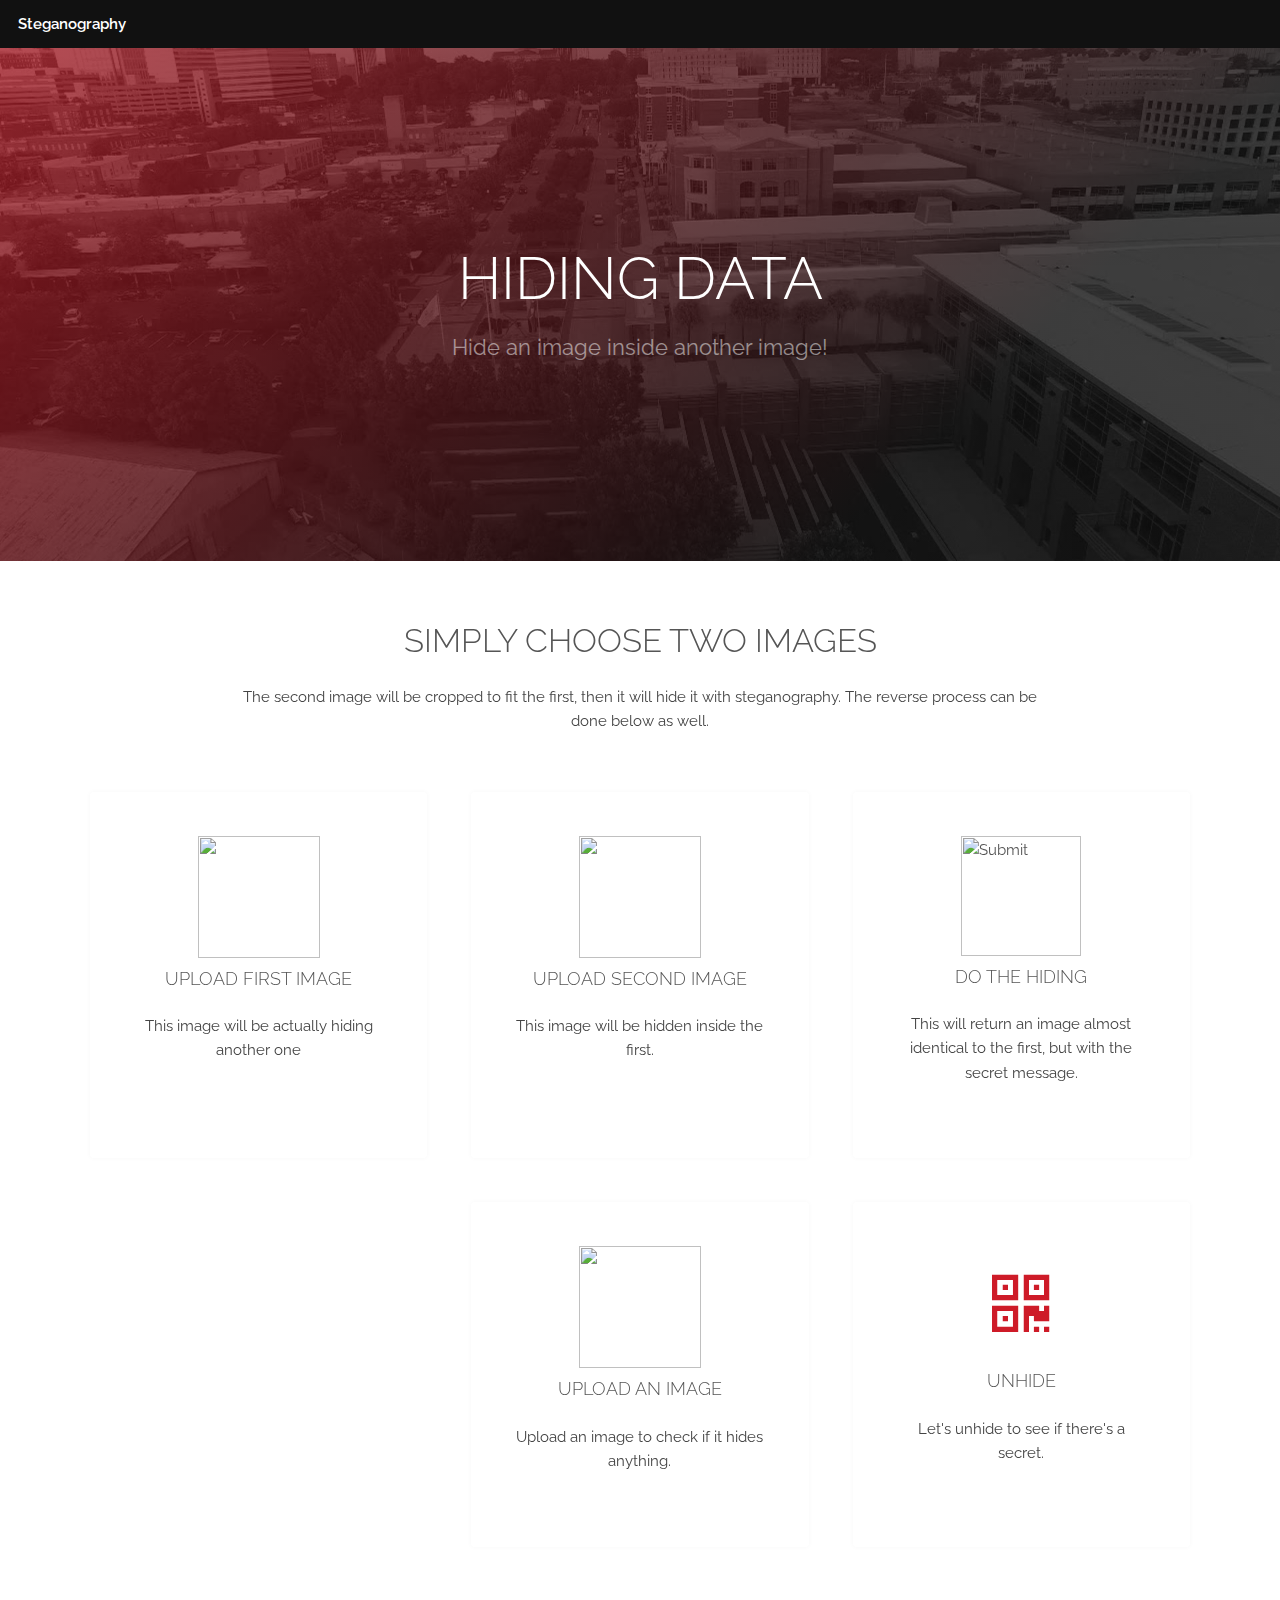
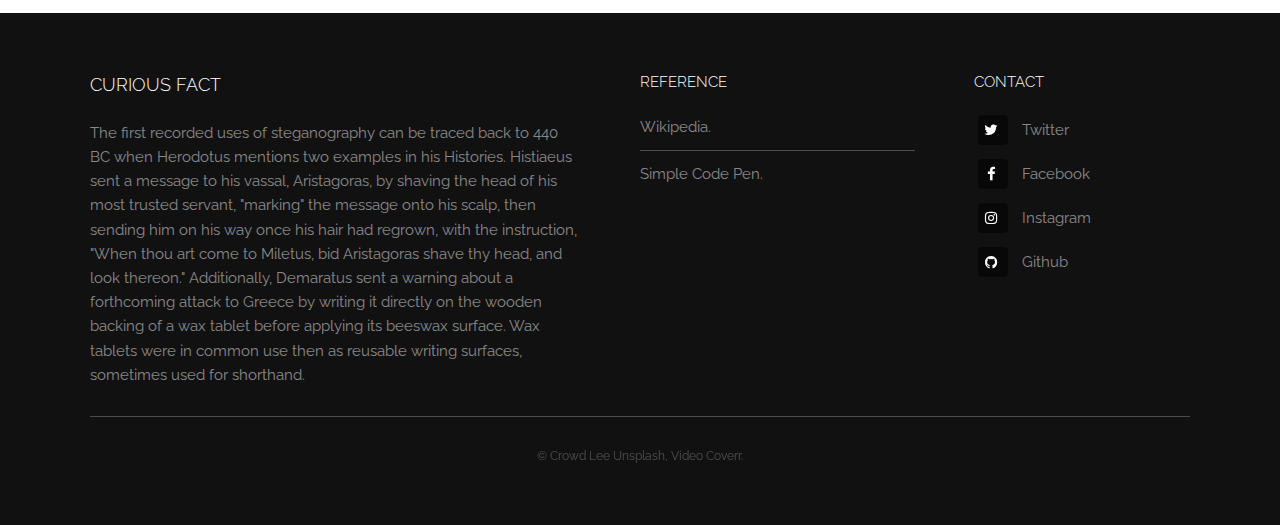
==== commit b51064ad: "made hide function work and removed unnecessary files" ====
--- a/site_files/index.html
+++ b/site_files/index.html
@@ -14,8 +14,6 @@
   			 gtag('js', new Date());
 
   			 gtag('config', 'UA-125832398-2');
-		</script>
-		<script src="http://www.dukelearntoprogram.com/course1/common/js/image/SimpleImage.js">
 		</script>
 		<title>Steganography</title>
 		<meta charset="utf-8" />
@@ -85,12 +83,17 @@
 						<section>
 							<div class="content">
 								<header>
-									<a href="#" class="icon fa-floppy-o"><span class="label">Icon</span></a>
+									<input type="image" src="images/hide.jpg" onclick="hidebutton()" width="120" height="120" />
+
 									<h3>Do the hiding</h3>
 								</header>
 								<p>This will return an image almost identical to the first, but with the secret message.</p>
 							</div>
 						</section>
+
+						<canvas id="canvas1"  width="578" height="200" style="border:0px solid #000000;">
+						</canvas>
+
 						<section>
 							<div class="content">
 								<header>
@@ -141,12 +144,13 @@
 						</section>
 					</div>
 					<div class="copyright">
-						&copy; Untitled. Photos <a href="https://unsplash.co">Unsplash</a>, Video <a href="https://coverr.co">Coverr</a>.
+						&copy; Crowd Lee <a href="https://unsplash.co">Unsplash</a>, Video <a href="https://coverr.co">Coverr</a>.
 					</div>
 				</div>
 			</footer>
 
 		<!-- Scripts -->
+		    <script src="assets/js/dukeSimpleImage.js"></script>
 			<script src="assets/js/jquery.min.js"></script>
 			<script src="assets/js/browser.min.js"></script>
 			<script src="assets/js/breakpoints.min.js"></script>
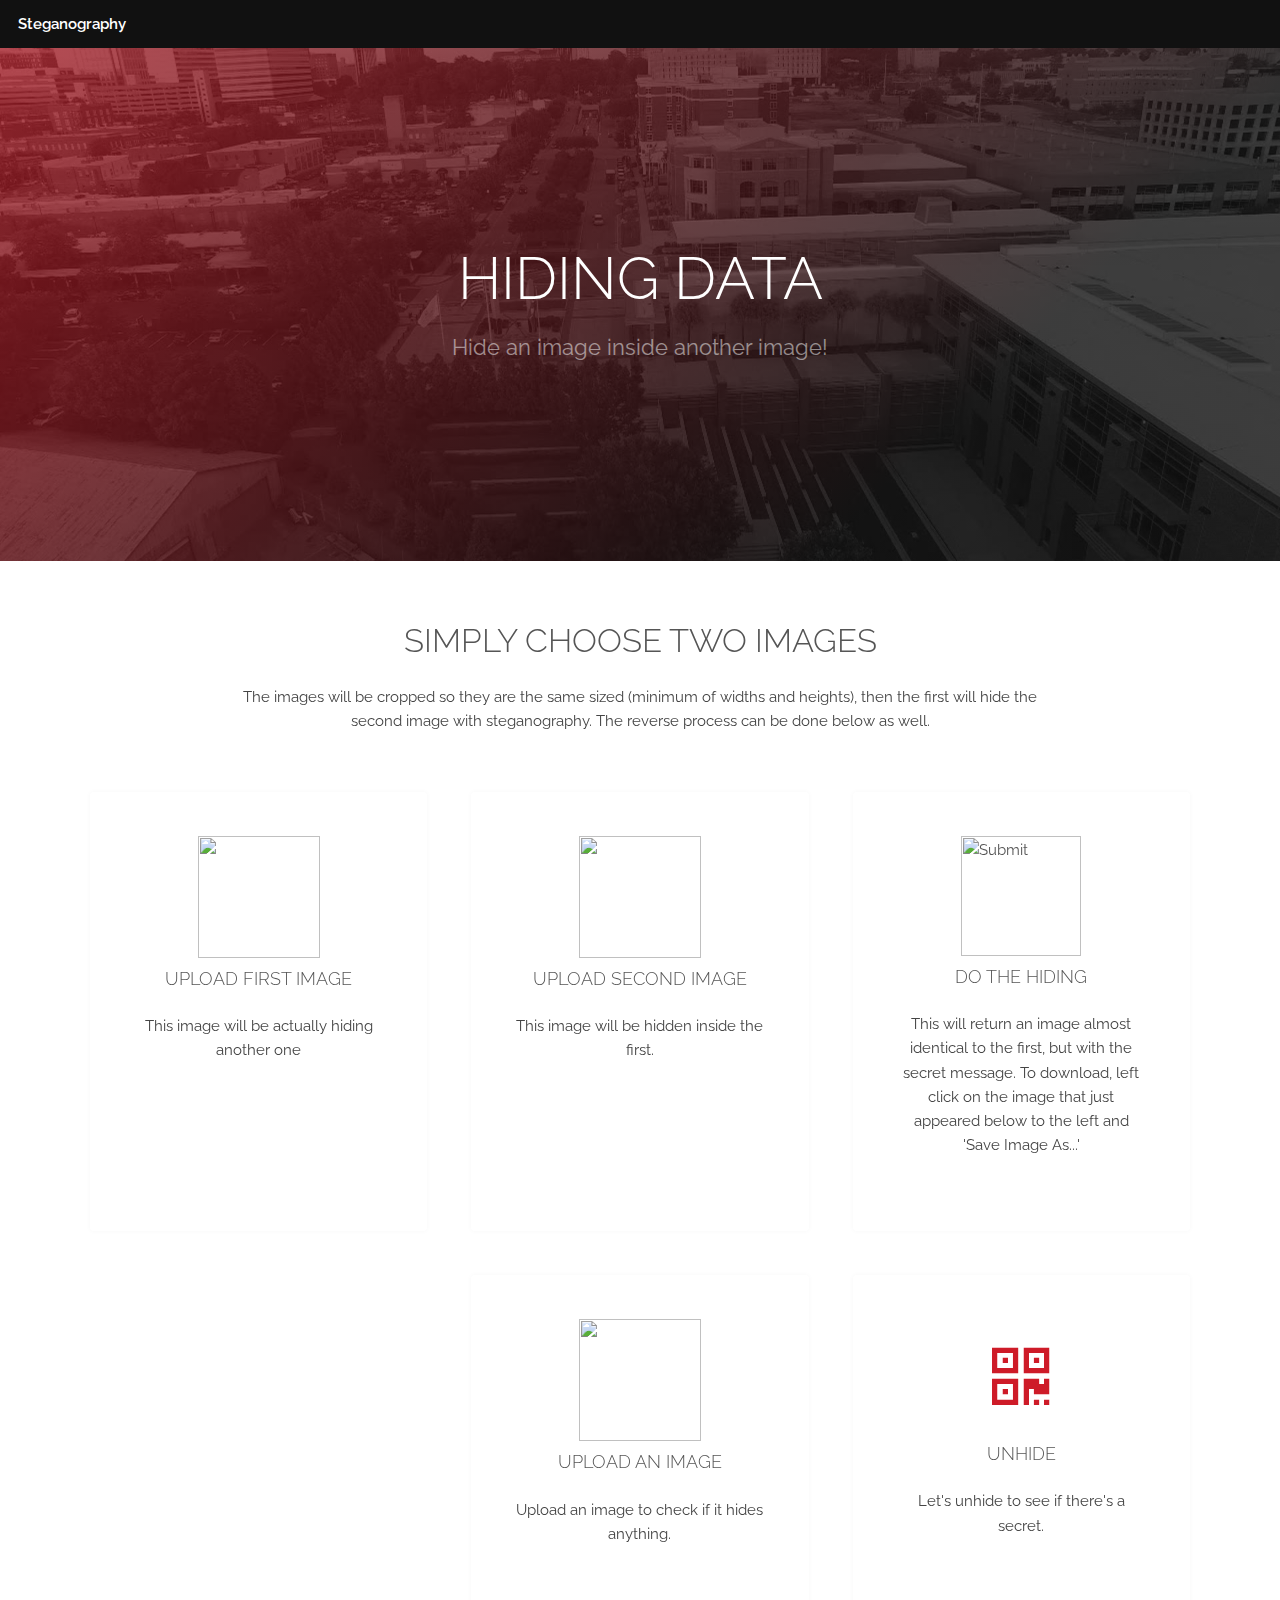
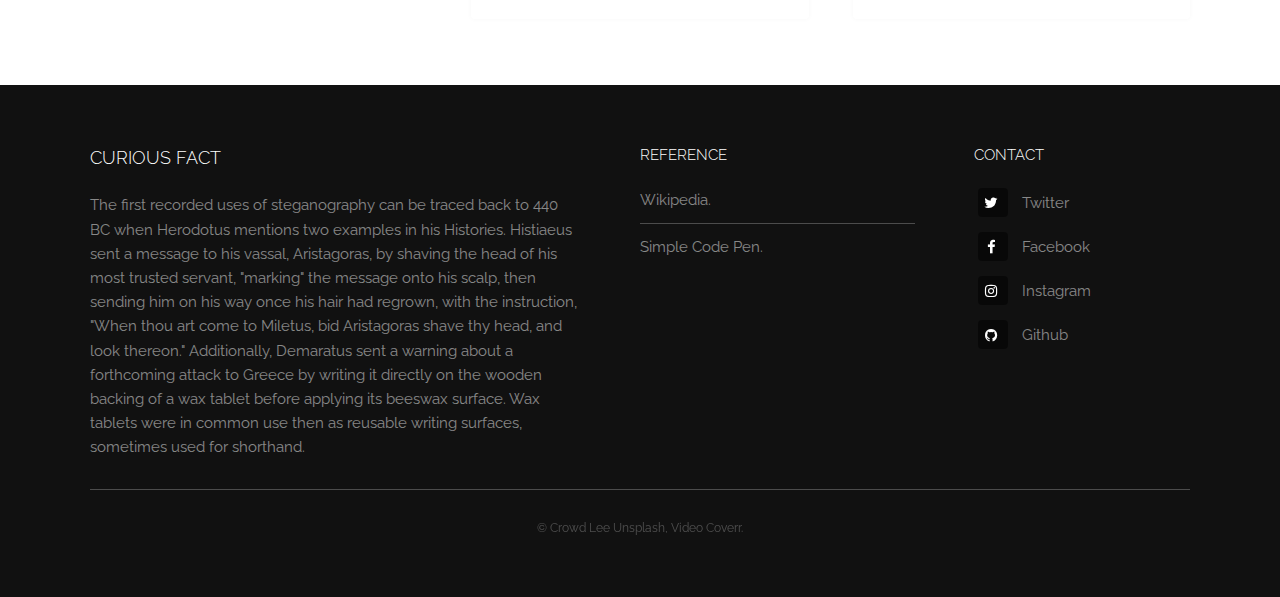
==== commit e40a1e88: "Adjusted text" ====
--- a/site_files/index.html
+++ b/site_files/index.html
@@ -54,7 +54,7 @@
 				<div class="inner">
 					<header class="special">
 						<h2>Simply choose two images</h2>
-						<p> The second image will be cropped to fit the first, then it will hide it with steganography.  The reverse process can be done below as well.</p>
+						<p> The images will be cropped so they are the same sized (minimum of widths and heights), then the first will hide the second image with steganography.  The reverse process can be done below as well.</p>
 					</header>
 					<div class="highlights">
 						<section>
@@ -87,7 +87,8 @@
 
 									<h3>Do the hiding</h3>
 								</header>
-								<p>This will return an image almost identical to the first, but with the secret message.</p>
+								<p>This will return an image almost identical to the first, but with the secret message.
+									To download, left click on the image that just appeared below to the left and 'Save Image As...' </p>
 							</div>
 						</section>
 
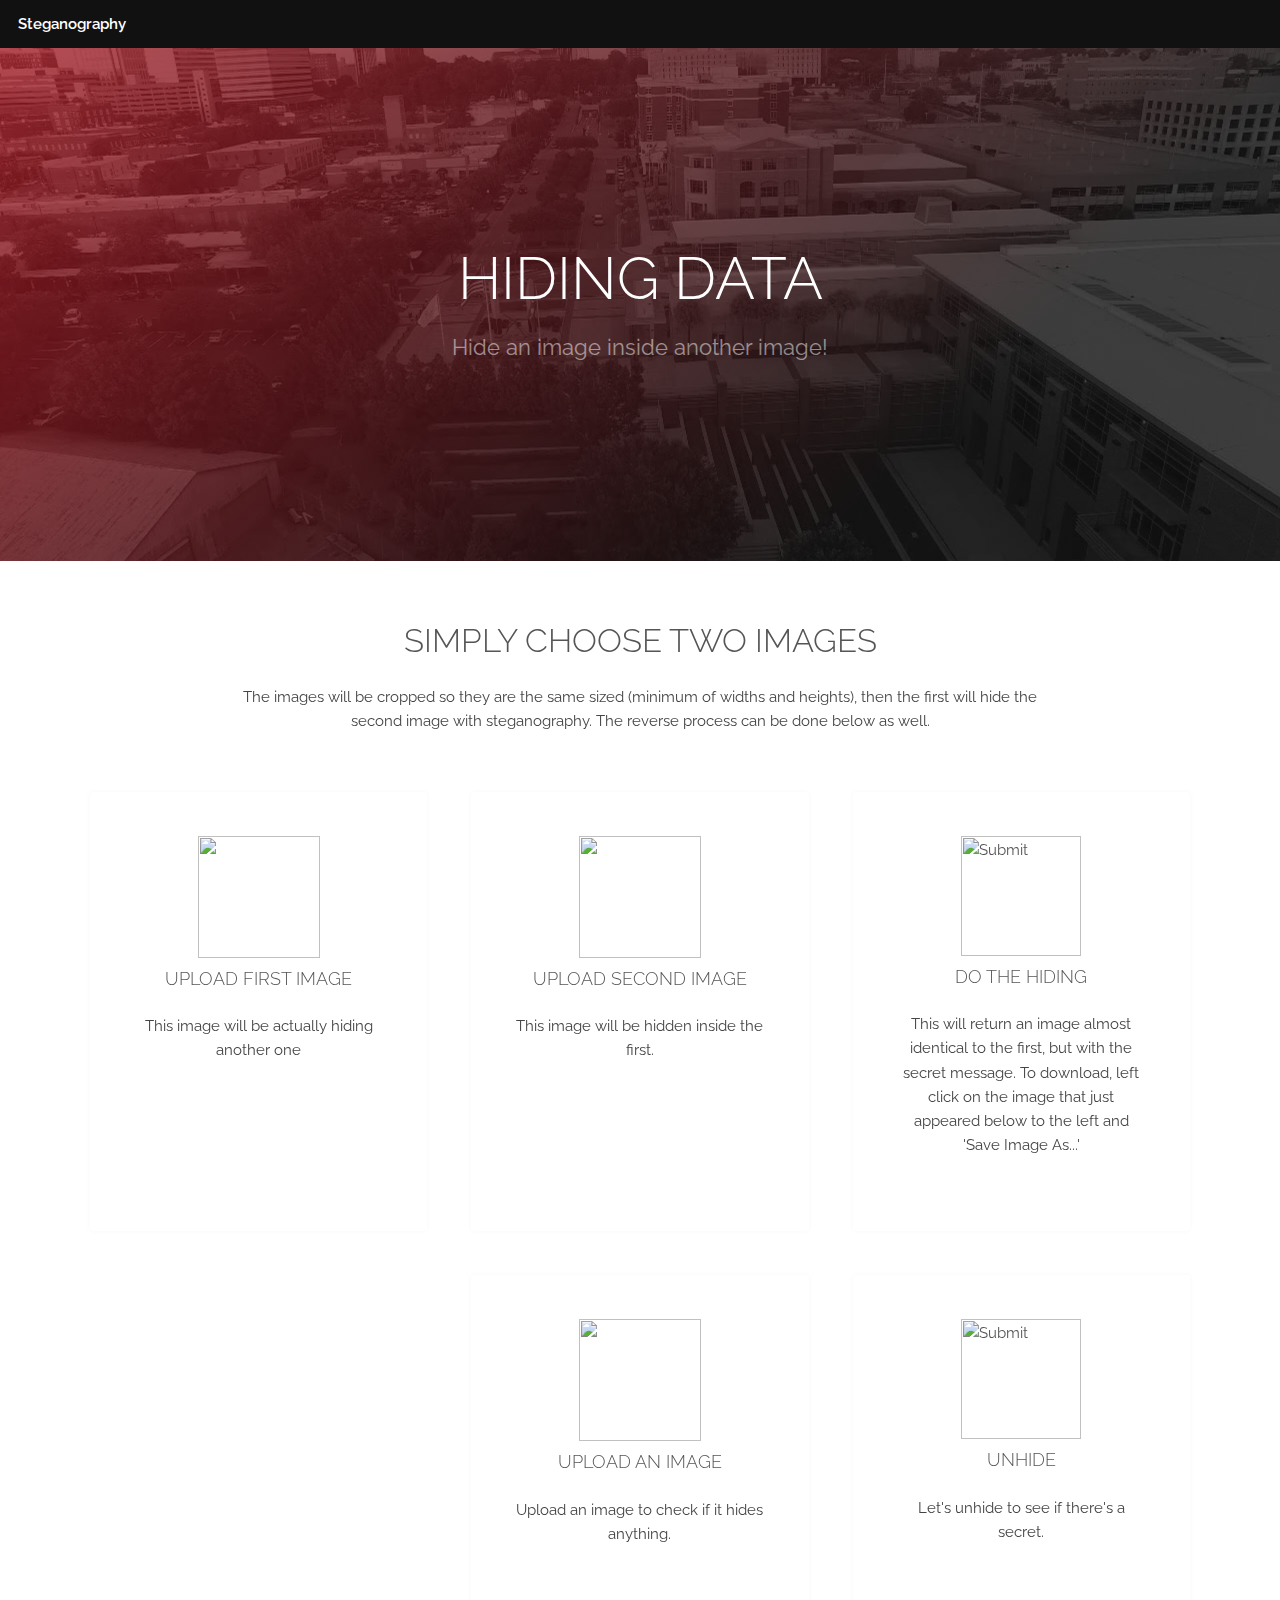
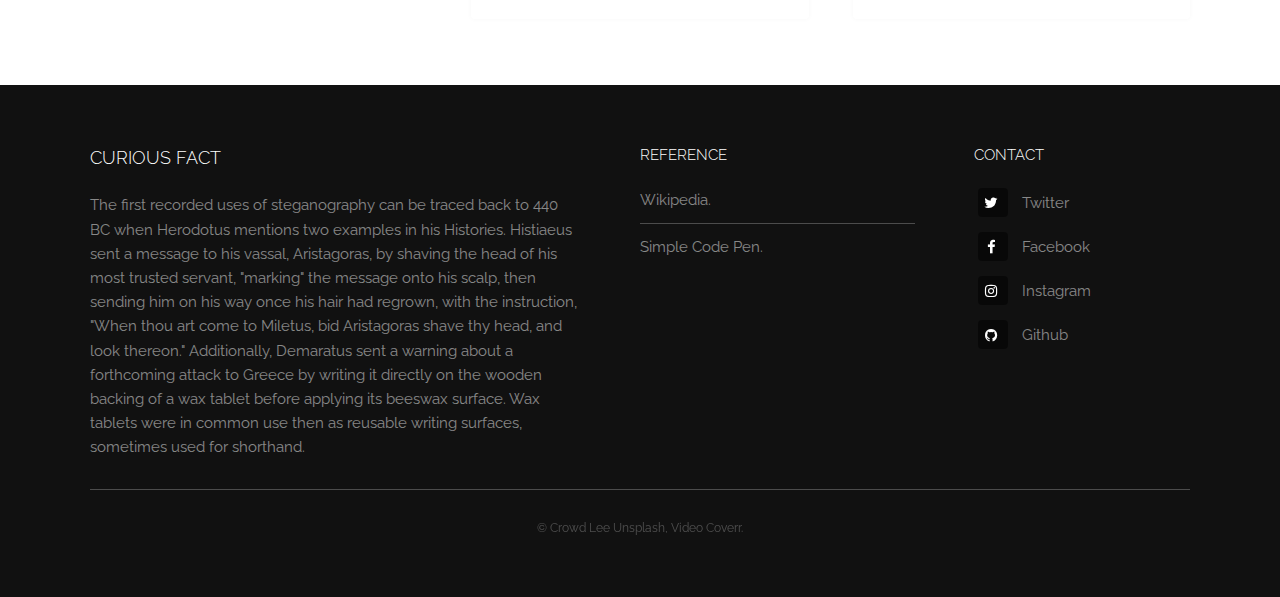
==== commit 0d3afefa: "Added the unhide function" ====
--- a/site_files/index.html
+++ b/site_files/index.html
@@ -109,7 +109,7 @@
 						<section>
 							<div class="content">
 								<header>
-									<a href="#" class="icon fa-qrcode"><span class="label">Icon</span></a>
+									<input type="image" src="images/unhide.jpg" onclick="unhidebutton()" width="120" height="120" />
 									<h3>Unhide</h3>
 								</header>
 								<p> Let's unhide to see if there's a secret.</p>
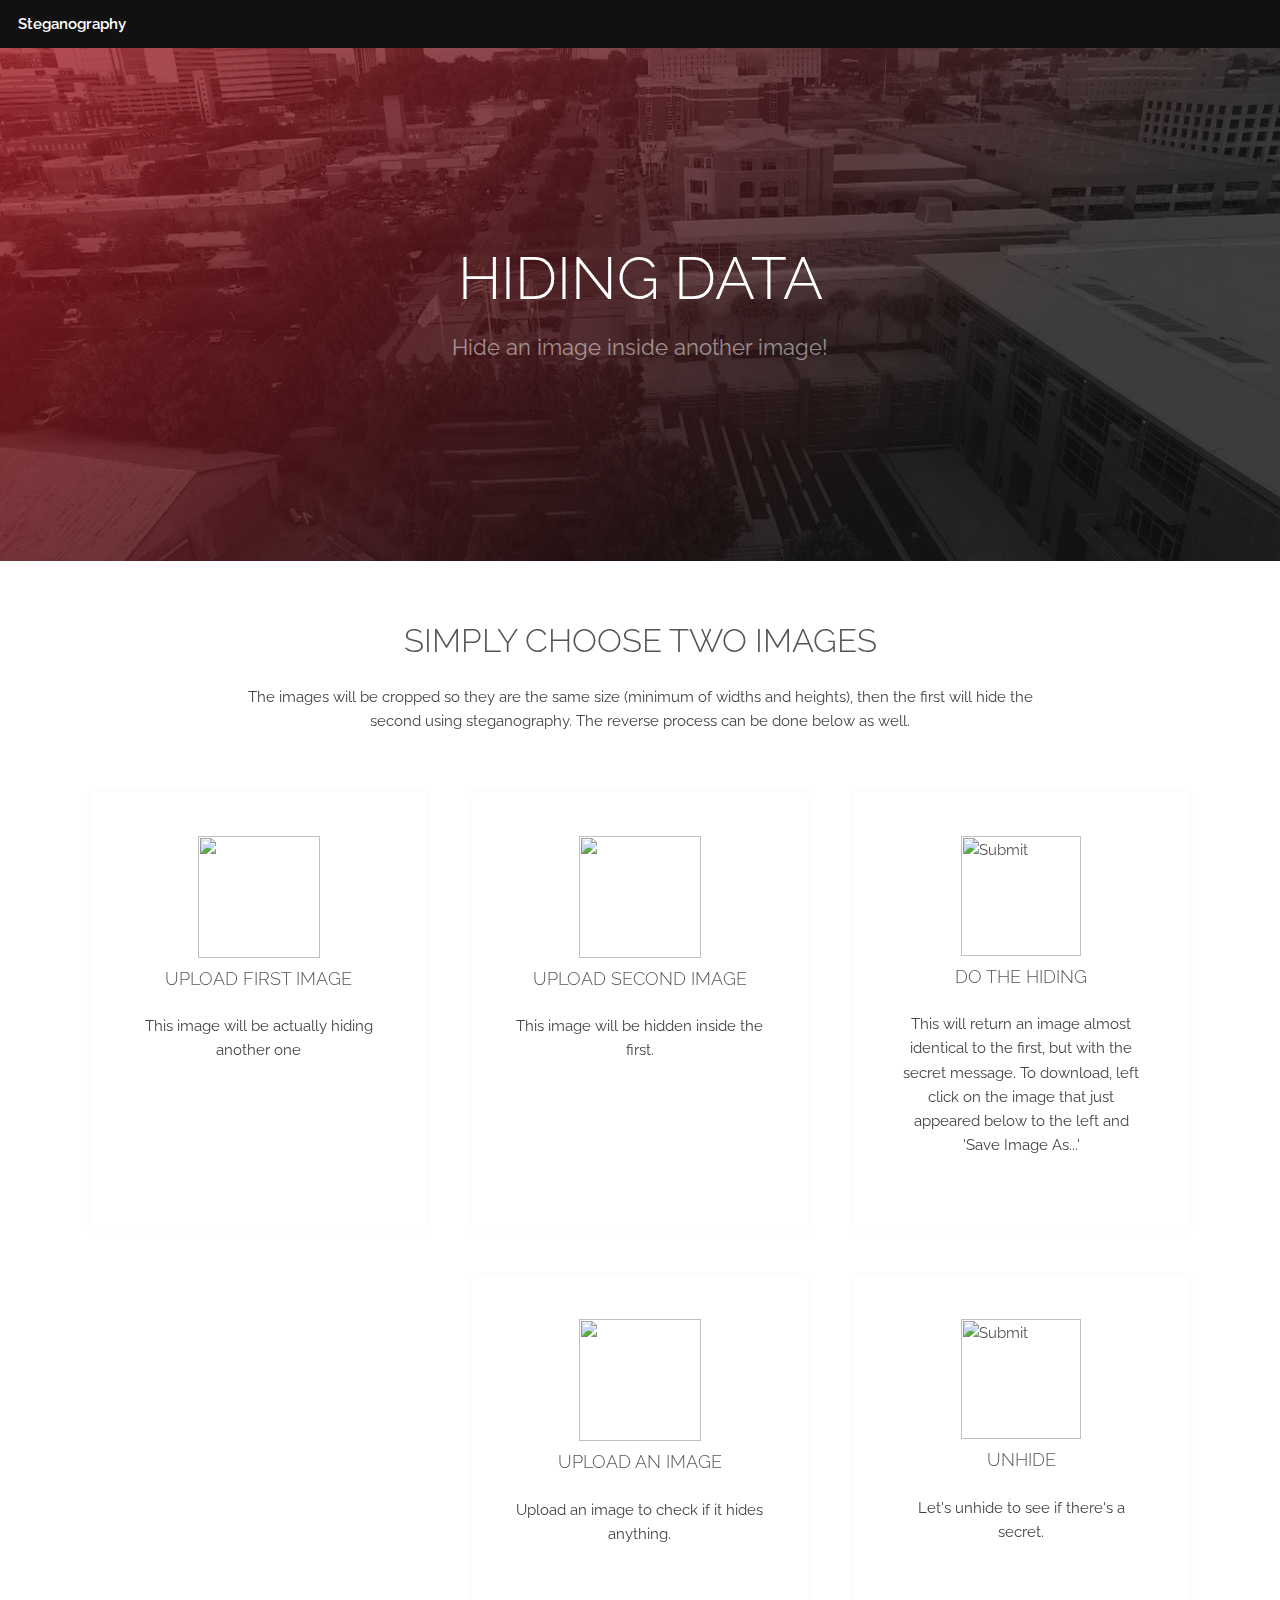
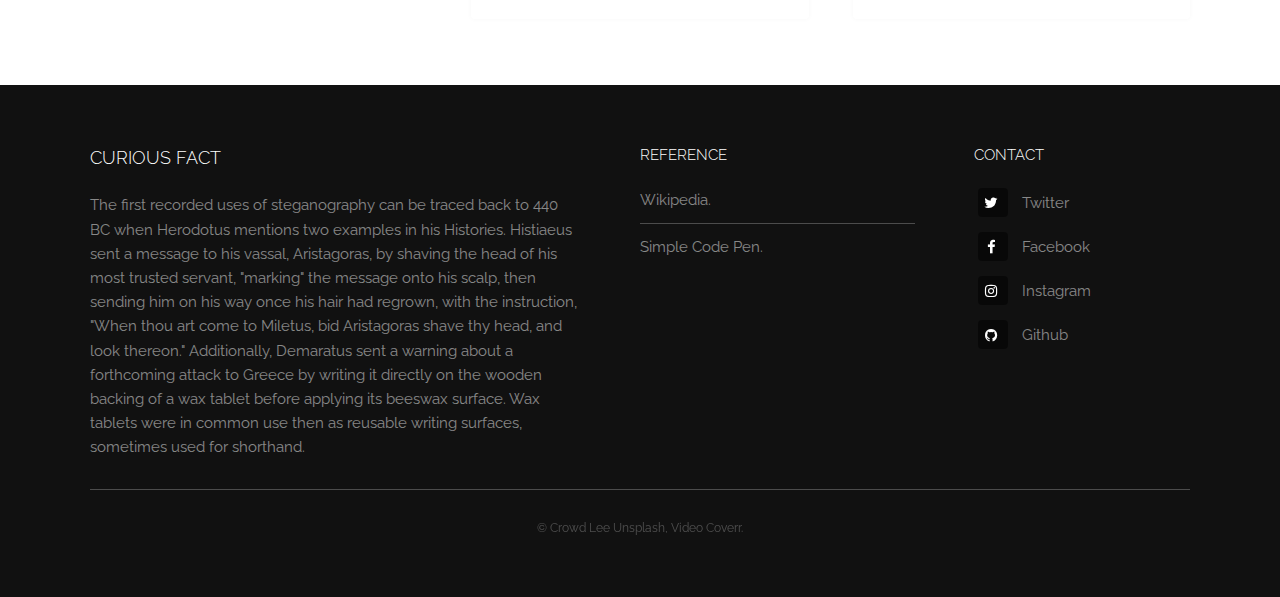
==== commit c53275f6: "Corrected typos" ====
--- a/site_files/index.html
+++ b/site_files/index.html
@@ -54,7 +54,7 @@
 				<div class="inner">
 					<header class="special">
 						<h2>Simply choose two images</h2>
-						<p> The images will be cropped so they are the same sized (minimum of widths and heights), then the first will hide the second image with steganography.  The reverse process can be done below as well.</p>
+						<p> The images will be cropped so they are the same size (minimum of widths and heights), then the first will hide the second using steganography.  The reverse process can be done below as well.</p>
 					</header>
 					<div class="highlights">
 						<section>
